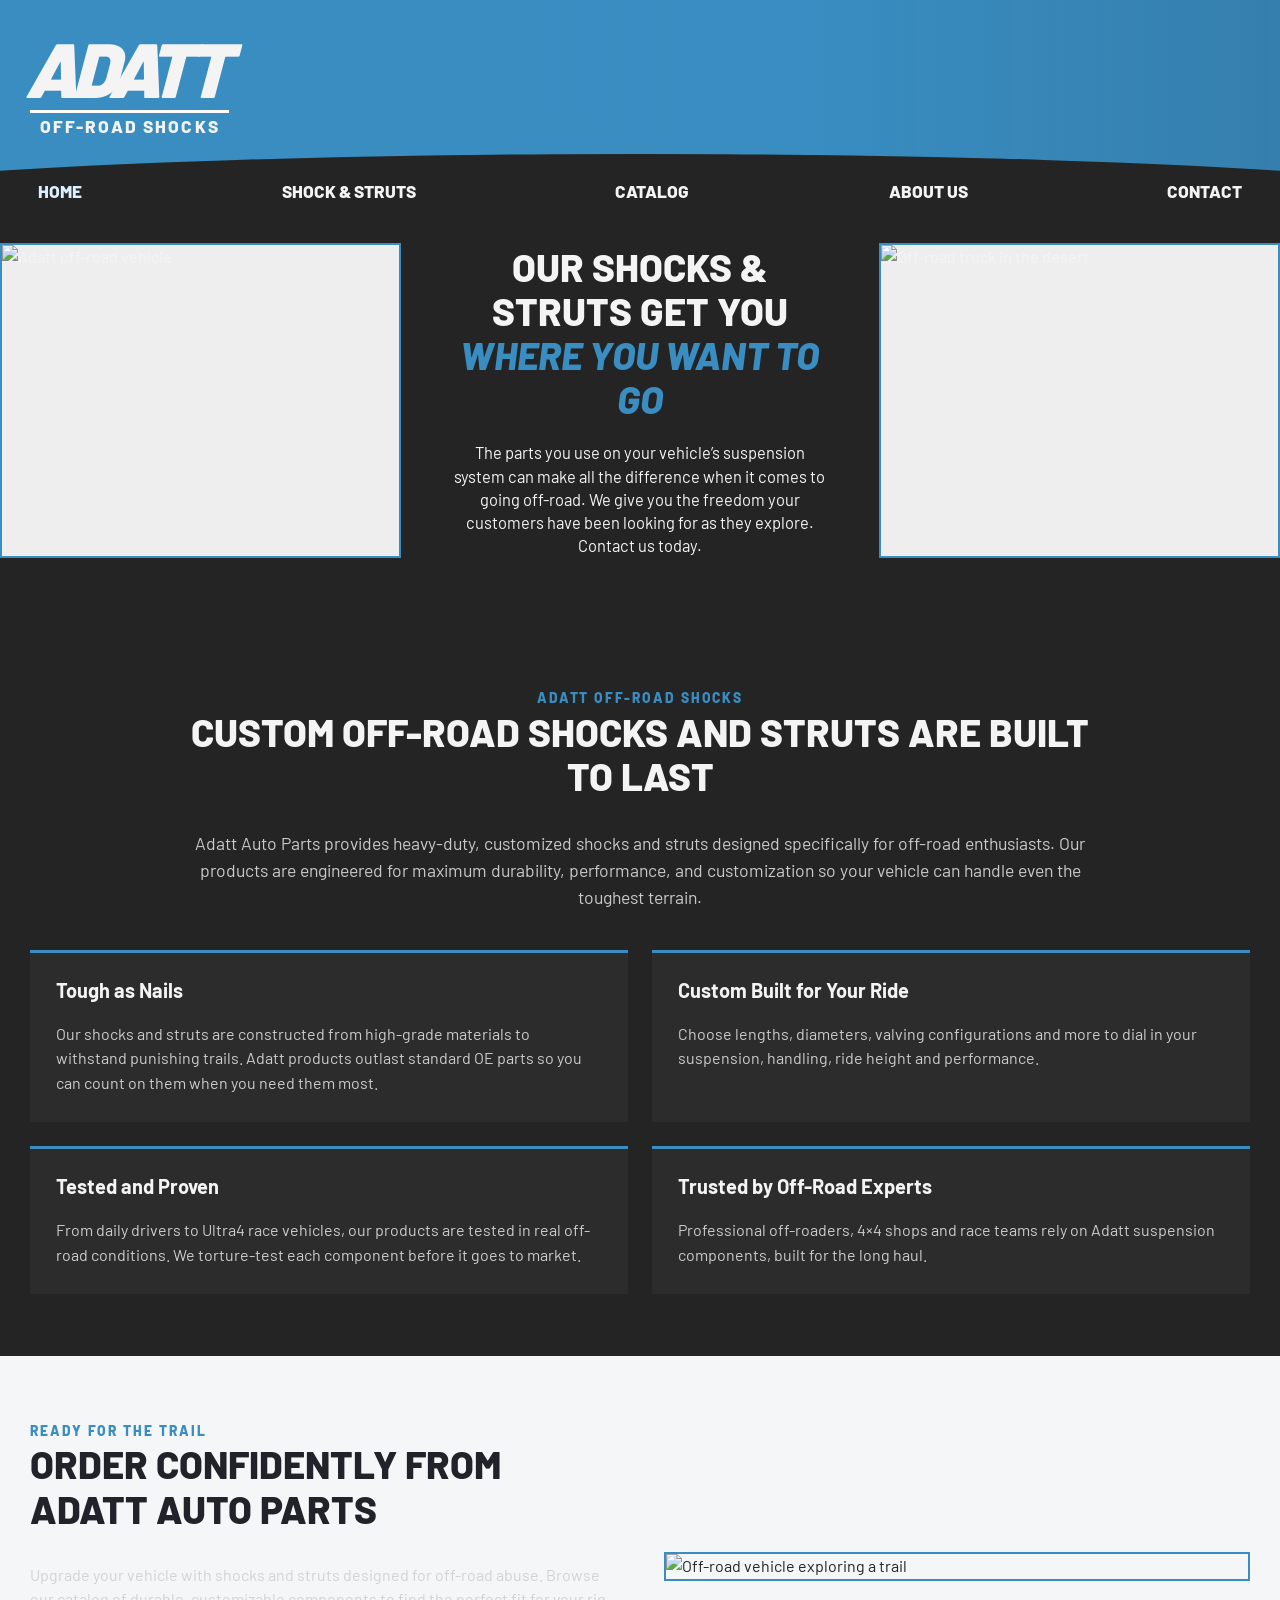
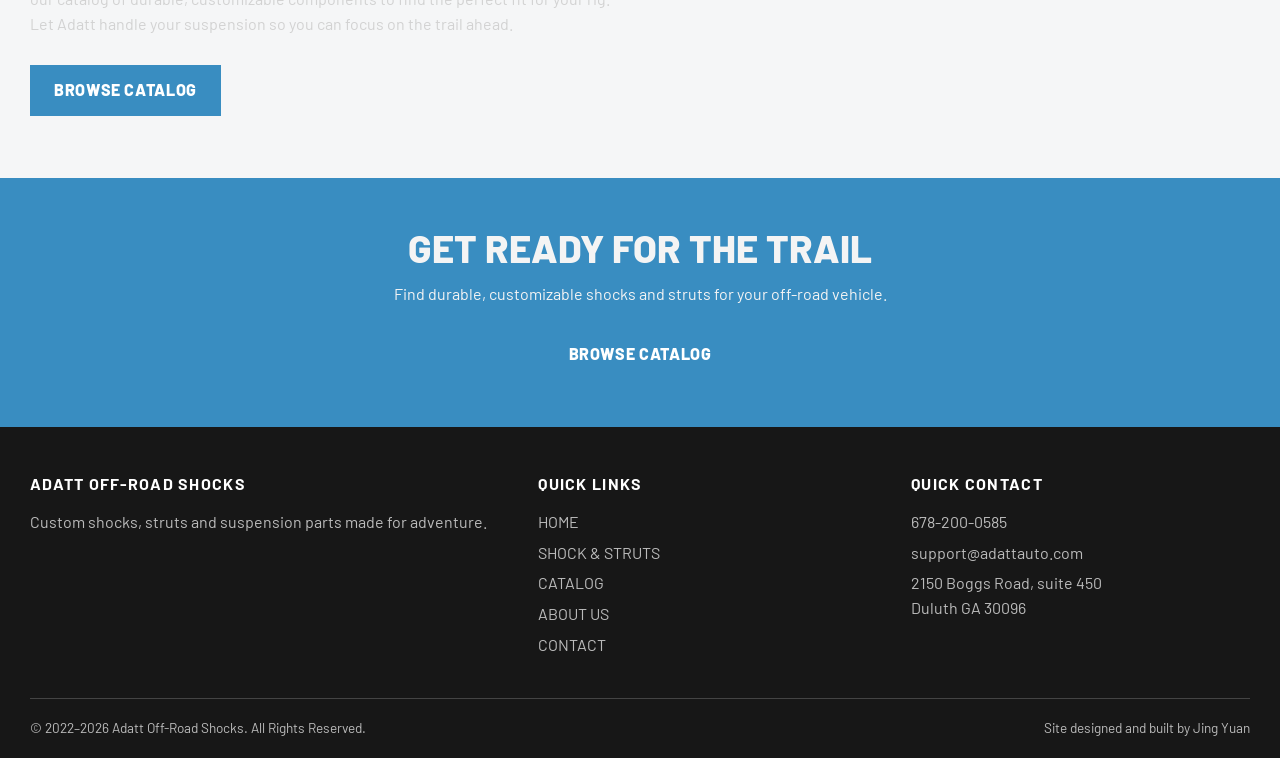
==== index.html @ e91a0cbc "Refresh stylesheet cache for footer update" ====
<!doctype html><html lang="en"><head><meta charset="utf-8"><meta name="viewport" content="width=device-width, initial-scale=1"><meta name="theme-color" content="#398dc1"><title>Adatt | Suspension Parts for Off Roading</title><meta name="description" content="Adatt off-road shocks, struts and suspension parts built for rugged performance."><link rel="preconnect" href="https://fonts.googleapis.com"><link rel="preconnect" href="https://fonts.gstatic.com" crossorigin><link href="https://fonts.googleapis.com/css2?family=Barlow:wght@400;600;700;800;900&display=swap" rel="stylesheet"><link rel="stylesheet" href="assets/styles.css?v=d2a3ace"></head><body><header class="site-header"><div class="header-art"></div><div class="wrap header-main"><a class="brand" href="index.html" aria-label="Adatt Off-Road Shocks home"><span class="brand-name">ADATT</span><span class="brand-rule"></span><span class="brand-sub">OFF-ROAD SHOCKS</span></a></div><button class="nav-toggle" type="button" aria-label="Open navigation menu" aria-expanded="false" aria-controls="primary-nav">☰</button><nav class="nav" id="primary-nav" aria-label="Primary navigation"><div class="wrap"><ul><li><a href="index.html" aria-current="page">HOME</a></li><li><a href="shock-and-struts">SHOCK & STRUTS</a></li><li><a href="catalog">CATALOG</a></li><li><a href="about">ABOUT US</a></li><li><a href="contact">CONTACT</a></li></ul></div></nav></header><main><section class="hero"><div class="hero-grid"><img class="hero-photo" src="https://i0.wp.com/adattauto.com/wp-content/uploads/2024/03/home-vehicle1b.jpg?resize=1000%2C750&ssl=1" alt="Adatt off-road vehicle"><div class="hero-copy"><h1>Our Shocks & Struts Get You <em>Where You Want To Go</em></h1><p>The parts you use on your vehicle’s suspension system can make all the difference when it comes to going off-road. We give you the freedom your customers have been looking for as they explore. Contact us today.</p></div><img class="hero-photo" src="https://i0.wp.com/adattauto.com/wp-content/uploads/2024/03/TOP-RIGHT-Truck.jpg?resize=1000%2C750&ssl=1" alt="Off-road truck in the desert"></div></section><section class="section"><div class="wrap"><div class="section-title"><span class="eyebrow">ADATT OFF-ROAD SHOCKS</span><h2>Custom Off-Road Shocks and Struts Are Built to Last</h2><p>Adatt Auto Parts provides heavy-duty, customized shocks and struts designed specifically for off-road enthusiasts. Our products are engineered for maximum durability, performance, and customization so your vehicle can handle even the toughest terrain.</p></div><div class="feature-grid"><article class="feature"><h3>Tough as Nails</h3><p>Our shocks and struts are constructed from high-grade materials to withstand punishing trails. Adatt products outlast standard OE parts so you can count on them when you need them most.</p></article><article class="feature"><h3>Custom Built for Your Ride</h3><p>Choose lengths, diameters, valving configurations and more to dial in your suspension, handling, ride height and performance.</p></article><article class="feature"><h3>Tested and Proven</h3><p>From daily drivers to Ultra4 race vehicles, our products are tested in real off-road conditions. We torture-test each component before it goes to market.</p></article><article class="feature"><h3>Trusted by Off-Road Experts</h3><p>Professional off-roaders, 4×4 shops and race teams rely on Adatt suspension components, built for the long haul.</p></article></div></div></section><section class="section section-light"><div class="wrap split"><div><span class="eyebrow">Ready for the trail</span><h2>Order Confidently from Adatt Auto Parts</h2><p>Upgrade your vehicle with shocks and struts designed for off-road abuse. Browse our catalog of durable, customizable components to find the perfect fit for your rig. Let Adatt handle your suspension so you can focus on the trail ahead.</p><a class="btn" href="catalog">Browse Catalog</a></div><img src="https://i0.wp.com/adattauto.com/wp-content/uploads/2024/03/home-B1.jpg?ssl=1&w=1080" alt="Off-road vehicle exploring a trail"></div></section><section class="cta"><div class="wrap"><h2>Get ready for the trail</h2><p>Find durable, customizable shocks and struts for your off-road vehicle.</p><a class="btn" href="catalog">Browse Catalog</a></div></section></main><footer class="footer"><div class="wrap"><div class="footer-grid"><div><h3>ADATT OFF-ROAD SHOCKS</h3><p>Custom shocks, struts and suspension parts made for adventure.</p></div><div><h3>Quick Links</h3><ul><li><a href="index.html">HOME</a></li><li><a href="shock-and-struts">SHOCK & STRUTS</a></li><li><a href="catalog">CATALOG</a></li><li><a href="about">ABOUT US</a></li><li><a href="contact">CONTACT</a></li></ul></div><div><h3>Quick Contact</h3><ul><li><a href="tel:+16782000585">678-200-0585</a></li><li><a href="mailto:support@adattauto.com">support@adattauto.com</a></li><li>2150 Boggs Road, suite 450<br>Duluth GA 30096</li></ul></div></div><div class="copyright"><span>© 2022–2026 Adatt Off-Road Shocks. All Rights Reserved.</span><span>Site designed and built by <a href="https://jingyuan-dev.vercel.app/" target="_blank" rel="noopener">Jing Yuan</a></span></div></div></footer><script src="assets/nav.js"></script></body></html>
---- assets/styles.css ----
:root{--blue:#398dc1;--ink:#242424;--muted:#ccc;--wrap:1220px;font-family:Barlow,Arial,sans-serif}*{box-sizing:border-box}html{scroll-behavior:smooth}body{margin:0;background:var(--ink);color:#f4f4f4;font:16px/1.55 Barlow,Arial,sans-serif;-webkit-font-smoothing:antialiased}img{display:block;max-width:100%}a{color:inherit;text-decoration:none}.wrap{width:min(100% - 48px,var(--wrap));margin:auto}h1,h2,h3,p{margin-top:0}h1,h2,h3{line-height:1.15}h1{font-size:clamp(2rem,3.7vw,3.35rem);font-weight:800}h2{font-size:clamp(1.65rem,3vw,2.45rem);font-weight:800;text-transform:uppercase}h3{font-size:1.25rem}.site-header{position:relative;background:var(--blue);isolation:isolate;overflow:hidden}.header-art{position:absolute;z-index:-1;right:0;top:0;width:59%;height:178px;background:linear-gradient(90deg,var(--blue),#398dc133 38%,#141a1e1f),url("https://i0.wp.com/adattauto.com/wp-content/uploads/2024/03/home-A.jpg?ssl=1&w=1400") center/cover no-repeat;border-bottom-left-radius:55% 65%}.header-main{min-height:164px;display:flex;align-items:center}.brand{display:inline-flex;flex-direction:column;line-height:1}.brand-name{font-size:clamp(3rem,6vw,5.1rem);font-weight:900;font-style:italic;letter-spacing:-.075em;transform:skew(-8deg)}.brand-rule{height:3px;background:#fff;margin:4px 0 5px}.brand-sub{font-size:1.08rem;font-weight:800;letter-spacing:.12em;text-align:center}.nav{position:relative}.nav:after{content:"";position:absolute;z-index:0;left:-18%;right:-18%;top:-10px;height:84px;background:var(--ink);border-radius:50% 50% 0 0/62% 62% 0 0;pointer-events:none}.nav ul{position:relative;z-index:1;display:flex;align-items:center;justify-content:space-between;list-style:none;margin:0;padding:14px 0 22px}.nav a{font-size:1.08rem;font-weight:800;text-transform:uppercase;padding:10px 8px}.nav a:hover,.nav a[aria-current=page]{color:#dbefff}.nav-toggle{display:none}.hero{padding:0 0 48px}.hero-grid{width:100%;max-width:1440px;margin:auto;display:grid;grid-template-columns:minmax(0,1fr) minmax(300px,.94fr) minmax(0,1fr);gap:clamp(24px,4vw,64px);align-items:center}.hero-photo{height:315px;width:100%;object-fit:cover;border:2px solid var(--blue);background:#eee}.hero-copy{text-align:center;padding:18px 0}.hero-copy h1{font-size:clamp(2rem,3vw,3.1rem);text-transform:uppercase;margin:0 auto 20px}.hero-copy h1 em{display:block;color:var(--blue);font-style:italic}.hero-copy p{font-size:1.03rem;line-height:1.4;margin:auto;max-width:46ch}.section{padding:62px 0}.section-light{background:#f5f6f7;color:#242424}.section-light h2,.section-light h3{color:#20242a}.section-title{text-align:center;max-width:900px;margin:0 auto 38px}.section-title p{font-size:1.1rem;color:#c9c9c9}.section-light .section-title p{color:#555}.eyebrow{color:var(--blue);font-size:.86rem;letter-spacing:.14em;font-weight:800;text-transform:uppercase}.feature-grid{display:grid;grid-template-columns:repeat(2,1fr);gap:24px}.feature{padding:26px;border-top:3px solid var(--blue);background:#2c2c2c}.feature p{color:#ccc;margin:0}.section-light .feature{background:#fff;box-shadow:0 5px 22px #0000000d}.section-light .feature p{color:#555}.split{display:grid;grid-template-columns:1fr 1fr;gap:48px;align-items:center}.split img{width:100%;max-height:460px;object-fit:cover;border:2px solid var(--blue)}.split p{color:#d2d2d2}.btn{display:inline-block;padding:13px 24px;background:var(--blue);color:#fff;font-weight:800;text-transform:uppercase;letter-spacing:.04em;margin-top:12px;border:0;font:inherit;font-weight:800;cursor:pointer}.btn:hover{background:#2675aa}.catalog-download{text-align:center;padding:36px 20px}.product-grid{display:grid;grid-template-columns:repeat(3,1fr);gap:24px}.product-card{background:#fff;color:#222;overflow:hidden;border:1px solid #d7dce1}.product-card img{width:100%;aspect-ratio:4/3;object-fit:contain;background:#eef0f4;padding:12px}.product-card div{padding:20px}.product-card p{color:#606772;margin:0}.contact-layout{display:grid;grid-template-columns:1fr 1fr;gap:40px}.contact-form{display:grid;gap:14px}.contact-form input,.contact-form textarea{width:100%;padding:13px;border:1px solid #aaa;font:inherit}.contact-form textarea{min-height:140px}.location{color:#d2d2d2}.cta{background:var(--blue);text-align:center;padding:48px 24px}.cta h2{margin-bottom:12px}.cta p{max-width:66ch;margin:0 auto 10px}.footer{background:#171717;padding:48px 0 20px;color:#bbb}.footer-grid{display:grid;grid-template-columns:1.4fr 1fr 1fr;gap:34px}.footer h3{color:#fff;text-transform:uppercase;font-size:1rem;letter-spacing:.08em}.footer ul{list-style:none;padding:0;margin:0}.footer li{margin:6px 0}.footer a:hover{color:#fff}.copyright{border-top:1px solid #444;margin-top:34px;padding-top:18px;font-size:.85rem;display:flex;justify-content:space-between;gap:12px;flex-wrap:wrap}@media(max-width:760px){.wrap{width:min(100% - 36px,var(--wrap))}.header-art{width:54%;height:110px;opacity:.65}.header-main{min-height:112px}.brand-name{font-size:3.15rem}.brand-sub{font-size:.78rem}.brand-rule{height:2px}.nav-toggle{display:grid;place-items:center;position:absolute;z-index:4;right:18px;top:28px;width:48px;height:48px;background:transparent;border:1px solid #ffffff99;color:#fff;font-size:1.45rem}.nav{position:absolute;z-index:5;top:100%;left:0;right:0;background:var(--blue);display:none;box-shadow:0 14px 22px #0004}.nav.open{display:block}.nav:after{display:none}.nav ul{flex-direction:column;align-items:stretch;padding:8px 20px 18px}.nav li{border-top:1px solid #ffffff45}.nav a{display:block;padding:13px 4px;font-size:.95rem}.hero{padding-bottom:30px}.hero-grid{display:flex;flex-direction:column;gap:0}.hero-photo{height:auto;aspect-ratio:1.32;object-fit:cover;border-left:0;border-right:0}.hero-photo:first-child{display:none}.hero-photo:last-child{order:2}.hero-copy{order:1;padding:30px 22px 28px}.hero-copy h1{font-size:clamp(1.8rem,8vw,2.5rem);margin-bottom:14px}.hero-copy p{font-size:.98rem}.section{padding:44px 0}.section-title{margin-bottom:26px}.feature-grid,.split,.contact-layout{grid-template-columns:1fr;gap:22px}.feature{padding:20px}.split img{max-height:320px}.product-grid{grid-template-columns:1fr;gap:18px}.product-card img{aspect-ratio:1.4}.footer-grid{grid-template-columns:1fr;gap:24px}.footer{padding-top:38px}.cta{padding:38px 18px}}@media(min-width:761px) and (max-width:1000px){.hero-grid{gap:20px}.hero-photo{height:260px}.hero-copy h1{font-size:2rem}.product-grid{grid-template-columns:repeat(2,1fr)}}:focus-visible{outline:3px solid #ffd35a;outline-offset:3px}
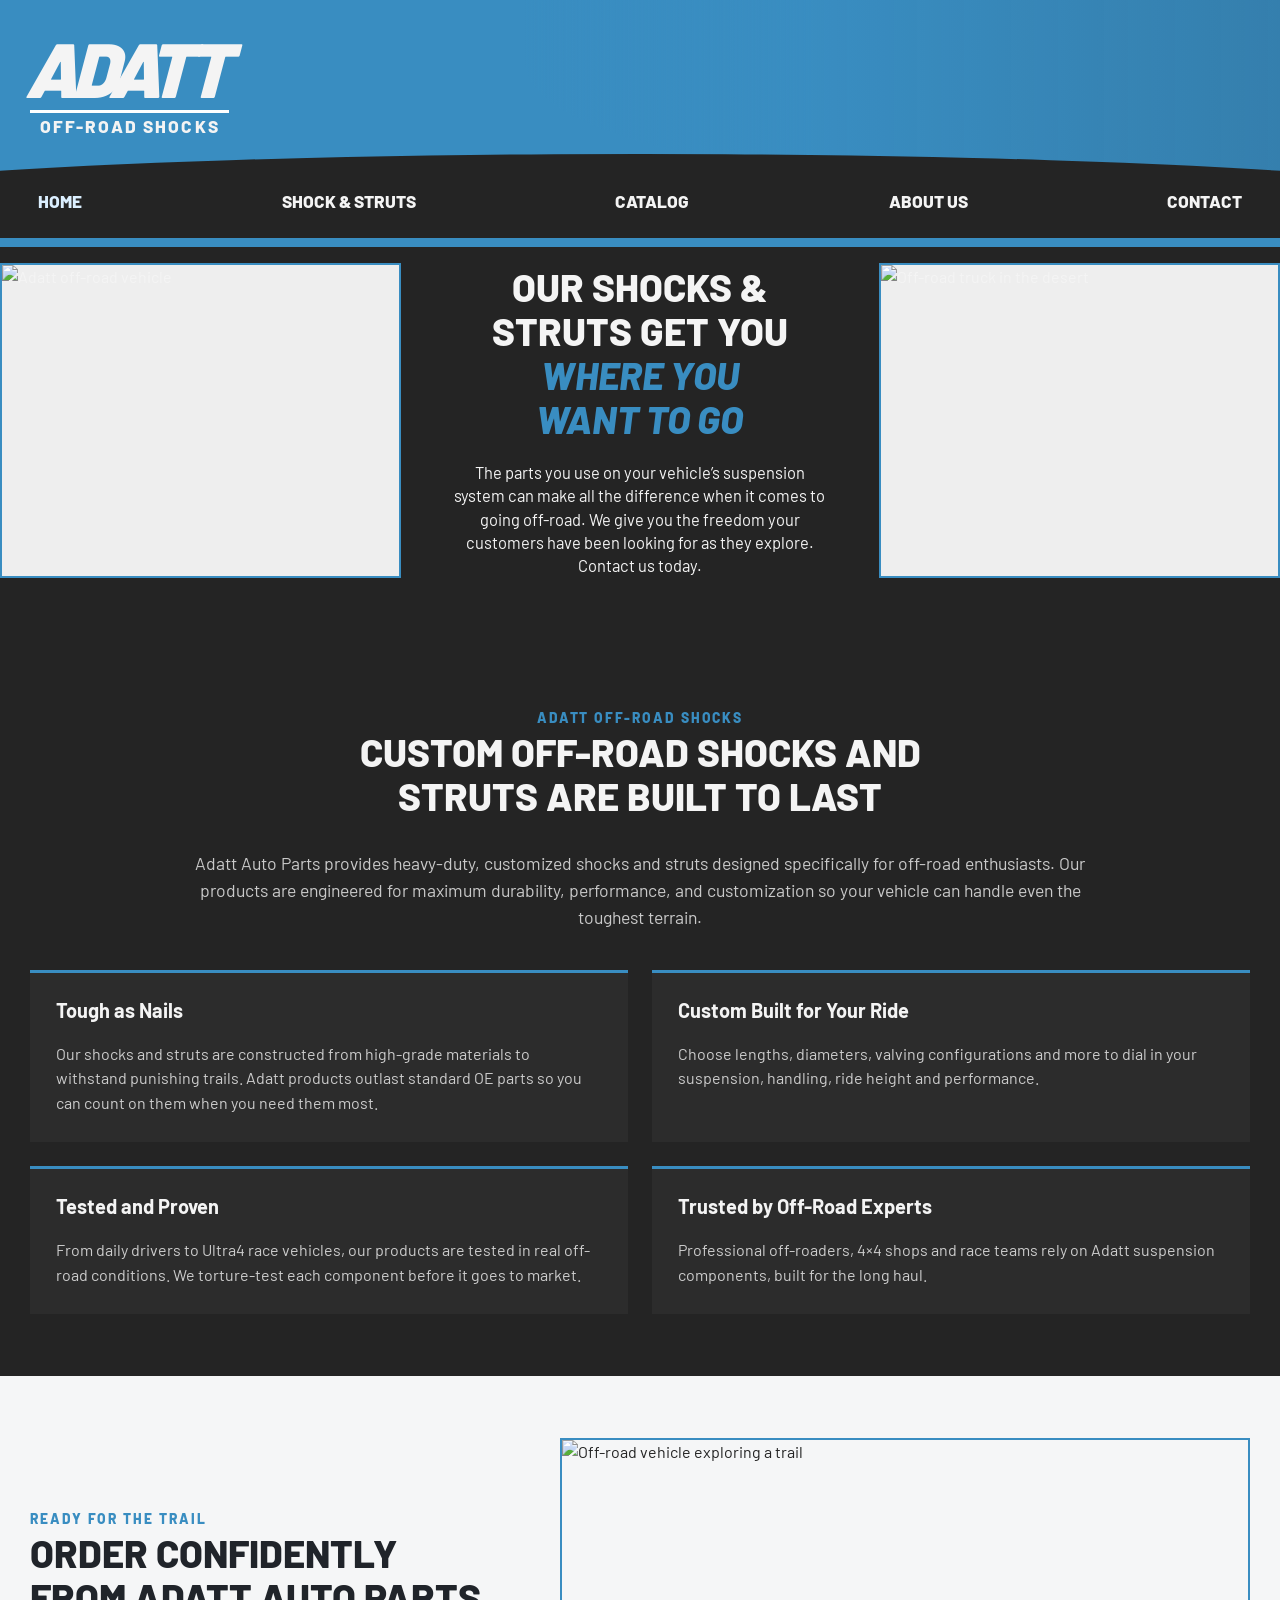
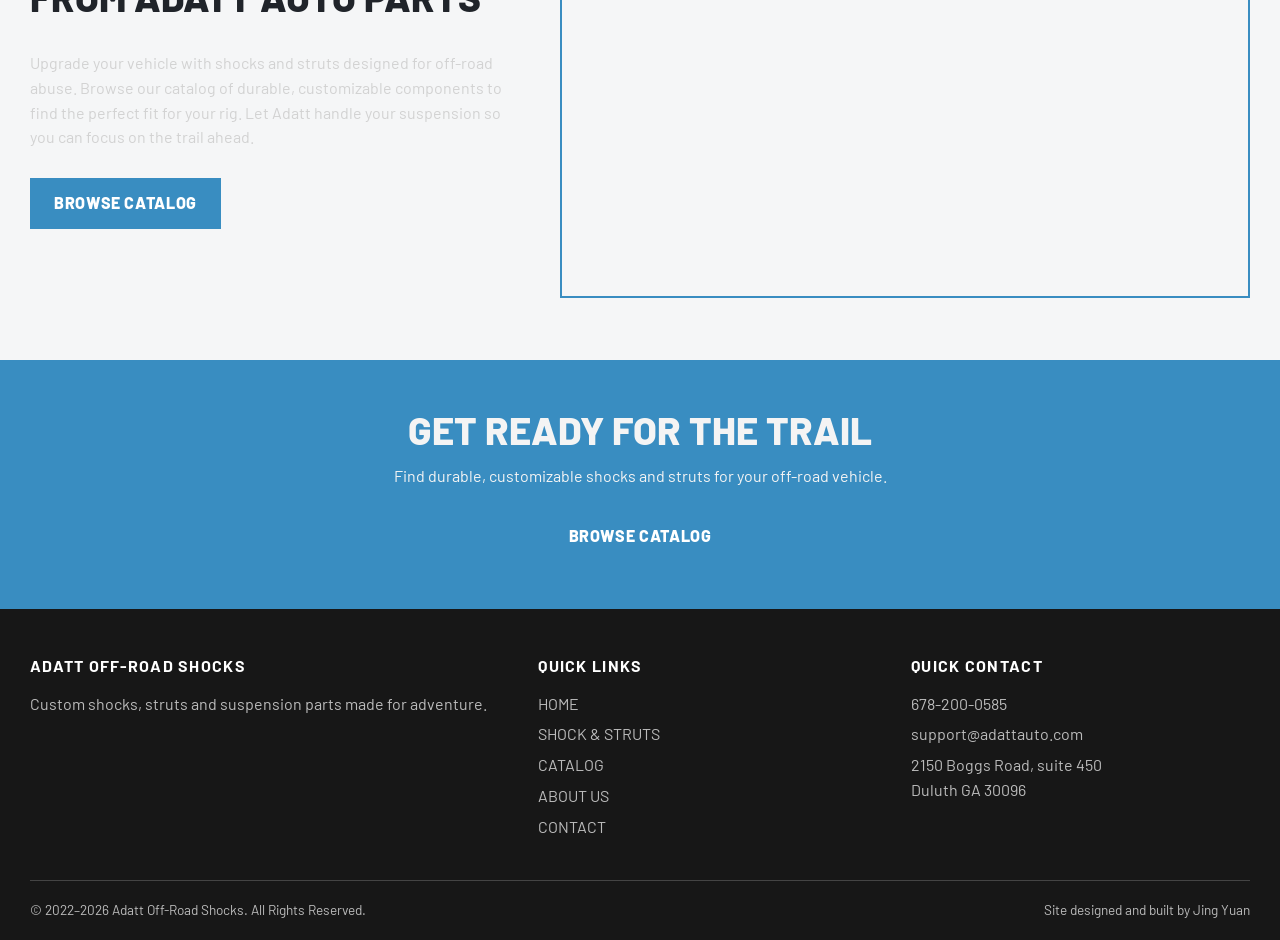
==== commit 60c1f59b: "Polish accessibility and responsive UX" ====
--- a/index.html
+++ b/index.html
@@ -1 +1 @@
-<!doctype html><html lang="en"><head><meta charset="utf-8"><meta name="viewport" content="width=device-width, initial-scale=1"><meta name="theme-color" content="#398dc1"><title>Adatt | Suspension Parts for Off Roading</title><meta name="description" content="Adatt off-road shocks, struts and suspension parts built for rugged performance."><link rel="preconnect" href="https://fonts.googleapis.com"><link rel="preconnect" href="https://fonts.gstatic.com" crossorigin><link href="https://fonts.googleapis.com/css2?family=Barlow:wght@400;600;700;800;900&display=swap" rel="stylesheet"><link rel="stylesheet" href="assets/styles.css?v=d2a3ace"></head><body><header class="site-header"><div class="header-art"></div><div class="wrap header-main"><a class="brand" href="index.html" aria-label="Adatt Off-Road Shocks home"><span class="brand-name">ADATT</span><span class="brand-rule"></span><span class="brand-sub">OFF-ROAD SHOCKS</span></a></div><button class="nav-toggle" type="button" aria-label="Open navigation menu" aria-expanded="false" aria-controls="primary-nav">☰</button><nav class="nav" id="primary-nav" aria-label="Primary navigation"><div class="wrap"><ul><li><a href="index.html" aria-current="page">HOME</a></li><li><a href="shock-and-struts">SHOCK & STRUTS</a></li><li><a href="catalog">CATALOG</a></li><li><a href="about">ABOUT US</a></li><li><a href="contact">CONTACT</a></li></ul></div></nav></header><main><section class="hero"><div class="hero-grid"><img class="hero-photo" src="https://i0.wp.com/adattauto.com/wp-content/uploads/2024/03/home-vehicle1b.jpg?resize=1000%2C750&ssl=1" alt="Adatt off-road vehicle"><div class="hero-copy"><h1>Our Shocks & Struts Get You <em>Where You Want To Go</em></h1><p>The parts you use on your vehicle’s suspension system can make all the difference when it comes to going off-road. We give you the freedom your customers have been looking for as they explore. Contact us today.</p></div><img class="hero-photo" src="https://i0.wp.com/adattauto.com/wp-content/uploads/2024/03/TOP-RIGHT-Truck.jpg?resize=1000%2C750&ssl=1" alt="Off-road truck in the desert"></div></section><section class="section"><div class="wrap"><div class="section-title"><span class="eyebrow">ADATT OFF-ROAD SHOCKS</span><h2>Custom Off-Road Shocks and Struts Are Built to Last</h2><p>Adatt Auto Parts provides heavy-duty, customized shocks and struts designed specifically for off-road enthusiasts. Our products are engineered for maximum durability, performance, and customization so your vehicle can handle even the toughest terrain.</p></div><div class="feature-grid"><article class="feature"><h3>Tough as Nails</h3><p>Our shocks and struts are constructed from high-grade materials to withstand punishing trails. Adatt products outlast standard OE parts so you can count on them when you need them most.</p></article><article class="feature"><h3>Custom Built for Your Ride</h3><p>Choose lengths, diameters, valving configurations and more to dial in your suspension, handling, ride height and performance.</p></article><article class="feature"><h3>Tested and Proven</h3><p>From daily drivers to Ultra4 race vehicles, our products are tested in real off-road conditions. We torture-test each component before it goes to market.</p></article><article class="feature"><h3>Trusted by Off-Road Experts</h3><p>Professional off-roaders, 4×4 shops and race teams rely on Adatt suspension components, built for the long haul.</p></article></div></div></section><section class="section section-light"><div class="wrap split"><div><span class="eyebrow">Ready for the trail</span><h2>Order Confidently from Adatt Auto Parts</h2><p>Upgrade your vehicle with shocks and struts designed for off-road abuse. Browse our catalog of durable, customizable components to find the perfect fit for your rig. Let Adatt handle your suspension so you can focus on the trail ahead.</p><a class="btn" href="catalog">Browse Catalog</a></div><img src="https://i0.wp.com/adattauto.com/wp-content/uploads/2024/03/home-B1.jpg?ssl=1&w=1080" alt="Off-road vehicle exploring a trail"></div></section><section class="cta"><div class="wrap"><h2>Get ready for the trail</h2><p>Find durable, customizable shocks and struts for your off-road vehicle.</p><a class="btn" href="catalog">Browse Catalog</a></div></section></main><footer class="footer"><div class="wrap"><div class="footer-grid"><div><h3>ADATT OFF-ROAD SHOCKS</h3><p>Custom shocks, struts and suspension parts made for adventure.</p></div><div><h3>Quick Links</h3><ul><li><a href="index.html">HOME</a></li><li><a href="shock-and-struts">SHOCK & STRUTS</a></li><li><a href="catalog">CATALOG</a></li><li><a href="about">ABOUT US</a></li><li><a href="contact">CONTACT</a></li></ul></div><div><h3>Quick Contact</h3><ul><li><a href="tel:+16782000585">678-200-0585</a></li><li><a href="mailto:support@adattauto.com">support@adattauto.com</a></li><li>2150 Boggs Road, suite 450<br>Duluth GA 30096</li></ul></div></div><div class="copyright"><span>© 2022–2026 Adatt Off-Road Shocks. All Rights Reserved.</span><span>Site designed and built by <a href="https://jingyuan-dev.vercel.app/" target="_blank" rel="noopener">Jing Yuan</a></span></div></div></footer><script src="assets/nav.js"></script></body></html>+<!doctype html><html lang="en"><head><meta charset="utf-8"><meta name="viewport" content="width=device-width, initial-scale=1"><meta name="theme-color" content="#398dc1"><title>Adatt | Suspension Parts for Off Roading</title><meta name="description" content="Adatt off-road shocks, struts and suspension parts built for rugged performance."><link rel="preconnect" href="https://i0.wp.com"><link rel="preconnect" href="https://fonts.googleapis.com"><link rel="preconnect" href="https://fonts.gstatic.com" crossorigin><link href="https://fonts.googleapis.com/css2?family=Barlow:wght@400;600;700;800;900&display=swap" rel="stylesheet"><link rel="stylesheet" href="assets/styles.css?v=guidelines-20260928"></head><body><a class="skip-link" href="#main-content">Skip to content</a><header class="site-header"><div class="header-art"></div><div class="wrap header-main"><a class="brand" href="index.html" aria-label="Adatt Off-Road Shocks home"><span class="brand-name">ADATT</span><span class="brand-rule"></span><span class="brand-sub">OFF-ROAD SHOCKS</span></a></div><button class="nav-toggle" type="button" aria-label="Open navigation menu" aria-expanded="false" aria-controls="primary-nav">☰</button><nav class="nav" id="primary-nav" aria-label="Primary navigation"><div class="wrap"><ul><li><a href="index.html" aria-current="page">HOME</a></li><li><a href="shock-and-struts">SHOCK & STRUTS</a></li><li><a href="catalog">CATALOG</a></li><li><a href="about">ABOUT US</a></li><li><a href="contact">CONTACT</a></li></ul></div></nav></header><main id="main-content"><section class="hero"><div class="hero-grid"><img class="hero-photo" width="1000" height="750" fetchpriority="high" src="https://i0.wp.com/adattauto.com/wp-content/uploads/2024/03/home-vehicle1b.jpg?resize=1000%2C750&ssl=1" alt="Adatt off-road vehicle"><div class="hero-copy"><h1>Our Shocks & Struts Get You <em>Where You Want To Go</em></h1><p>The parts you use on your vehicle’s suspension system can make all the difference when it comes to going off-road. We give you the freedom your customers have been looking for as they explore. Contact us today.</p></div><img class="hero-photo" width="1000" height="750" fetchpriority="high" src="https://i0.wp.com/adattauto.com/wp-content/uploads/2024/03/TOP-RIGHT-Truck.jpg?resize=1000%2C750&ssl=1" alt="Off-road truck in the desert"></div></section><section class="section"><div class="wrap"><div class="section-title"><span class="eyebrow">ADATT OFF-ROAD SHOCKS</span><h2>Custom Off-Road Shocks and Struts Are Built to Last</h2><p>Adatt Auto Parts provides heavy-duty, customized shocks and struts designed specifically for off-road enthusiasts. Our products are engineered for maximum durability, performance, and customization so your vehicle can handle even the toughest terrain.</p></div><div class="feature-grid"><article class="feature"><h3>Tough as Nails</h3><p>Our shocks and struts are constructed from high-grade materials to withstand punishing trails. Adatt products outlast standard OE parts so you can count on them when you need them most.</p></article><article class="feature"><h3>Custom Built for Your Ride</h3><p>Choose lengths, diameters, valving configurations and more to dial in your suspension, handling, ride height and performance.</p></article><article class="feature"><h3>Tested and Proven</h3><p>From daily drivers to Ultra4 race vehicles, our products are tested in real off-road conditions. We torture-test each component before it goes to market.</p></article><article class="feature"><h3>Trusted by Off-Road Experts</h3><p>Professional off-roaders, 4×4 shops and race teams rely on Adatt suspension components, built for the long haul.</p></article></div></div></section><section class="section section-light"><div class="wrap split"><div><span class="eyebrow">Ready for the trail</span><h2>Order Confidently from Adatt Auto Parts</h2><p>Upgrade your vehicle with shocks and struts designed for off-road abuse. Browse our catalog of durable, customizable components to find the perfect fit for your rig. Let Adatt handle your suspension so you can focus on the trail ahead.</p><a class="btn" href="catalog">Browse Catalog</a></div><img width="1080" height="720" loading="lazy" decoding="async" src="https://i0.wp.com/adattauto.com/wp-content/uploads/2024/03/home-B1.jpg?ssl=1&w=1080" alt="Off-road vehicle exploring a trail"></div></section><section class="cta"><div class="wrap"><h2>Get ready for the trail</h2><p>Find durable, customizable shocks and struts for your off-road vehicle.</p><a class="btn" href="catalog">Browse Catalog</a></div></section></main><footer class="footer"><div class="wrap"><div class="footer-grid"><div><h3>ADATT OFF-ROAD SHOCKS</h3><p>Custom shocks, struts and suspension parts made for adventure.</p></div><div><h3>Quick Links</h3><ul><li><a href="index.html">HOME</a></li><li><a href="shock-and-struts">SHOCK & STRUTS</a></li><li><a href="catalog">CATALOG</a></li><li><a href="about">ABOUT US</a></li><li><a href="contact">CONTACT</a></li></ul></div><div><h3>Quick Contact</h3><ul><li><a href="tel:+16782000585">678-200-0585</a></li><li><a href="mailto:support@adattauto.com">support@adattauto.com</a></li><li>2150 Boggs Road, suite 450<br>Duluth GA 30096</li></ul></div></div><div class="copyright"><span>© 2022–2026 Adatt Off-Road Shocks. All Rights Reserved.</span><span>Site designed and built by <a href="https://jingyuan-dev.vercel.app/" target="_blank" rel="noopener">Jing Yuan</a></span></div></div></footer><script src="assets/nav.js?v=guidelines-20260928"></script></body></html>
--- a/assets/styles.css
+++ b/assets/styles.css
@@ -1 +1,15 @@
- :root{--blue:#398dc1;--ink:#242424;--muted:#ccc;--wrap:1220px;font-family:Barlow,Arial,sans-serif}*{box-sizing:border-box}html{scroll-behavior:smooth}body{margin:0;background:var(--ink);color:#f4f4f4;font:16px/1.55 Barlow,Arial,sans-serif;-webkit-font-smoothing:antialiased}img{display:block;max-width:100%}a{color:inherit;text-decoration:none}.wrap{width:min(100% - 48px,var(--wrap));margin:auto}h1,h2,h3,p{margin-top:0}h1,h2,h3{line-height:1.15}h1{font-size:clamp(2rem,3.7vw,3.35rem);font-weight:800}h2{font-size:clamp(1.65rem,3vw,2.45rem);font-weight:800;text-transform:uppercase}h3{font-size:1.25rem}.site-header{position:relative;background:var(--blue);isolation:isolate;overflow:hidden}.header-art{position:absolute;z-index:-1;right:0;top:0;width:59%;height:178px;background:linear-gradient(90deg,var(--blue),#398dc133 38%,#141a1e1f),url("https://i0.wp.com/adattauto.com/wp-content/uploads/2024/03/home-A.jpg?ssl=1&w=1400") center/cover no-repeat;border-bottom-left-radius:55% 65%}.header-main{min-height:164px;display:flex;align-items:center}.brand{display:inline-flex;flex-direction:column;line-height:1}.brand-name{font-size:clamp(3rem,6vw,5.1rem);font-weight:900;font-style:italic;letter-spacing:-.075em;transform:skew(-8deg)}.brand-rule{height:3px;background:#fff;margin:4px 0 5px}.brand-sub{font-size:1.08rem;font-weight:800;letter-spacing:.12em;text-align:center}.nav{position:relative}.nav:after{content:"";position:absolute;z-index:0;left:-18%;right:-18%;top:-10px;height:84px;background:var(--ink);border-radius:50% 50% 0 0/62% 62% 0 0;pointer-events:none}.nav ul{position:relative;z-index:1;display:flex;align-items:center;justify-content:space-between;list-style:none;margin:0;padding:14px 0 22px}.nav a{font-size:1.08rem;font-weight:800;text-transform:uppercase;padding:10px 8px}.nav a:hover,.nav a[aria-current=page]{color:#dbefff}.nav-toggle{display:none}.hero{padding:0 0 48px}.hero-grid{width:100%;max-width:1440px;margin:auto;display:grid;grid-template-columns:minmax(0,1fr) minmax(300px,.94fr) minmax(0,1fr);gap:clamp(24px,4vw,64px);align-items:center}.hero-photo{height:315px;width:100%;object-fit:cover;border:2px solid var(--blue);background:#eee}.hero-copy{text-align:center;padding:18px 0}.hero-copy h1{font-size:clamp(2rem,3vw,3.1rem);text-transform:uppercase;margin:0 auto 20px}.hero-copy h1 em{display:block;color:var(--blue);font-style:italic}.hero-copy p{font-size:1.03rem;line-height:1.4;margin:auto;max-width:46ch}.section{padding:62px 0}.section-light{background:#f5f6f7;color:#242424}.section-light h2,.section-light h3{color:#20242a}.section-title{text-align:center;max-width:900px;margin:0 auto 38px}.section-title p{font-size:1.1rem;color:#c9c9c9}.section-light .section-title p{color:#555}.eyebrow{color:var(--blue);font-size:.86rem;letter-spacing:.14em;font-weight:800;text-transform:uppercase}.feature-grid{display:grid;grid-template-columns:repeat(2,1fr);gap:24px}.feature{padding:26px;border-top:3px solid var(--blue);background:#2c2c2c}.feature p{color:#ccc;margin:0}.section-light .feature{background:#fff;box-shadow:0 5px 22px #0000000d}.section-light .feature p{color:#555}.split{display:grid;grid-template-columns:1fr 1fr;gap:48px;align-items:center}.split img{width:100%;max-height:460px;object-fit:cover;border:2px solid var(--blue)}.split p{color:#d2d2d2}.btn{display:inline-block;padding:13px 24px;background:var(--blue);color:#fff;font-weight:800;text-transform:uppercase;letter-spacing:.04em;margin-top:12px;border:0;font:inherit;font-weight:800;cursor:pointer}.btn:hover{background:#2675aa}.catalog-download{text-align:center;padding:36px 20px}.product-grid{display:grid;grid-template-columns:repeat(3,1fr);gap:24px}.product-card{background:#fff;color:#222;overflow:hidden;border:1px solid #d7dce1}.product-card img{width:100%;aspect-ratio:4/3;object-fit:contain;background:#eef0f4;padding:12px}.product-card div{padding:20px}.product-card p{color:#606772;margin:0}.contact-layout{display:grid;grid-template-columns:1fr 1fr;gap:40px}.contact-form{display:grid;gap:14px}.contact-form input,.contact-form textarea{width:100%;padding:13px;border:1px solid #aaa;font:inherit}.contact-form textarea{min-height:140px}.location{color:#d2d2d2}.cta{background:var(--blue);text-align:center;padding:48px 24px}.cta h2{margin-bottom:12px}.cta p{max-width:66ch;margin:0 auto 10px}.footer{background:#171717;padding:48px 0 20px;color:#bbb}.footer-grid{display:grid;grid-template-columns:1.4fr 1fr 1fr;gap:34px}.footer h3{color:#fff;text-transform:uppercase;font-size:1rem;letter-spacing:.08em}.footer ul{list-style:none;padding:0;margin:0}.footer li{margin:6px 0}.footer a:hover{color:#fff}.copyright{border-top:1px solid #444;margin-top:34px;padding-top:18px;font-size:.85rem;display:flex;justify-content:space-between;gap:12px;flex-wrap:wrap}@media(max-width:760px){.wrap{width:min(100% - 36px,var(--wrap))}.header-art{width:54%;height:110px;opacity:.65}.header-main{min-height:112px}.brand-name{font-size:3.15rem}.brand-sub{font-size:.78rem}.brand-rule{height:2px}.nav-toggle{display:grid;place-items:center;position:absolute;z-index:4;right:18px;top:28px;width:48px;height:48px;background:transparent;border:1px solid #ffffff99;color:#fff;font-size:1.45rem}.nav{position:absolute;z-index:5;top:100%;left:0;right:0;background:var(--blue);display:none;box-shadow:0 14px 22px #0004}.nav.open{display:block}.nav:after{display:none}.nav ul{flex-direction:column;align-items:stretch;padding:8px 20px 18px}.nav li{border-top:1px solid #ffffff45}.nav a{display:block;padding:13px 4px;font-size:.95rem}.hero{padding-bottom:30px}.hero-grid{display:flex;flex-direction:column;gap:0}.hero-photo{height:auto;aspect-ratio:1.32;object-fit:cover;border-left:0;border-right:0}.hero-photo:first-child{display:none}.hero-photo:last-child{order:2}.hero-copy{order:1;padding:30px 22px 28px}.hero-copy h1{font-size:clamp(1.8rem,8vw,2.5rem);margin-bottom:14px}.hero-copy p{font-size:.98rem}.section{padding:44px 0}.section-title{margin-bottom:26px}.feature-grid,.split,.contact-layout{grid-template-columns:1fr;gap:22px}.feature{padding:20px}.split img{max-height:320px}.product-grid{grid-template-columns:1fr;gap:18px}.product-card img{aspect-ratio:1.4}.footer-grid{grid-template-columns:1fr;gap:24px}.footer{padding-top:38px}.cta{padding:38px 18px}}@media(min-width:761px) and (max-width:1000px){.hero-grid{gap:20px}.hero-photo{height:260px}.hero-copy h1{font-size:2rem}.product-grid{grid-template-columns:repeat(2,1fr)}}:focus-visible{outline:3px solid #ffd35a;outline-offset:3px}+ :root{--blue:#398dc1;--ink:#242424;--muted:#ccc;--wrap:1220px;font-family:Barlow,Arial,sans-serif}*{box-sizing:border-box}html{scroll-behavior:smooth}body{margin:0;background:var(--ink);color:#f4f4f4;font:16px/1.55 Barlow,Arial,sans-serif;-webkit-font-smoothing:antialiased}img{display:block;max-width:100%}a{color:inherit;text-decoration:none}.wrap{width:min(100% - 48px,var(--wrap));margin:auto}h1,h2,h3,p{margin-top:0}h1,h2,h3{line-height:1.15}h1{font-size:clamp(2rem,3.7vw,3.35rem);font-weight:800}h2{font-size:clamp(1.65rem,3vw,2.45rem);font-weight:800;text-transform:uppercase}h3{font-size:1.25rem}.site-header{position:relative;background:var(--blue);isolation:isolate;overflow:hidden}.header-art{position:absolute;z-index:-1;right:0;top:0;width:59%;height:178px;background:linear-gradient(90deg,var(--blue),#398dc133 38%,#141a1e1f),url("https://i0.wp.com/adattauto.com/wp-content/uploads/2024/03/home-A.jpg?ssl=1&w=1400") center/cover no-repeat;border-bottom-left-radius:55% 65%}.header-main{min-height:164px;display:flex;align-items:center}.brand{display:inline-flex;flex-direction:column;line-height:1}.brand-name{font-size:clamp(3rem,6vw,5.1rem);font-weight:900;font-style:italic;letter-spacing:-.075em;transform:skew(-8deg)}.brand-rule{height:3px;background:#fff;margin:4px 0 5px}.brand-sub{font-size:1.08rem;font-weight:800;letter-spacing:.12em;text-align:center}.nav{position:relative}.nav:after{content:"";position:absolute;z-index:0;left:-18%;right:-18%;top:-10px;height:84px;background:var(--ink);border-radius:50% 50% 0 0/62% 62% 0 0;pointer-events:none}.nav ul{position:relative;z-index:1;display:flex;align-items:center;justify-content:space-between;list-style:none;margin:0;padding:14px 0 22px}.nav a{font-size:1.08rem;font-weight:800;text-transform:uppercase;padding:10px 8px}.nav a:hover,.nav a[aria-current=page]{color:#dbefff}.nav-toggle{display:none}.hero{padding:0 0 48px}.hero-grid{width:100%;max-width:1440px;margin:auto;display:grid;grid-template-columns:minmax(0,1fr) minmax(300px,.94fr) minmax(0,1fr);gap:clamp(24px,4vw,64px);align-items:center}.hero-photo{height:315px;width:100%;object-fit:cover;border:2px solid var(--blue);background:#eee}.hero-copy{text-align:center;padding:18px 0}.hero-copy h1{font-size:clamp(2rem,3vw,3.1rem);text-transform:uppercase;margin:0 auto 20px}.hero-copy h1 em{display:block;color:var(--blue);font-style:italic}.hero-copy p{font-size:1.03rem;line-height:1.4;margin:auto;max-width:46ch}.section{padding:62px 0}.section-light{background:#f5f6f7;color:#242424}.section-light h2,.section-light h3{color:#20242a}.section-title{text-align:center;max-width:900px;margin:0 auto 38px}.section-title p{font-size:1.1rem;color:#c9c9c9}.section-light .section-title p{color:#555}.eyebrow{color:var(--blue);font-size:.86rem;letter-spacing:.14em;font-weight:800;text-transform:uppercase}.feature-grid{display:grid;grid-template-columns:repeat(2,1fr);gap:24px}.feature{padding:26px;border-top:3px solid var(--blue);background:#2c2c2c}.feature p{color:#ccc;margin:0}.section-light .feature{background:#fff;box-shadow:0 5px 22px #0000000d}.section-light .feature p{color:#555}.split{display:grid;grid-template-columns:1fr 1fr;gap:48px;align-items:center}.split img{width:100%;max-height:460px;aspect-ratio:3/2;object-fit:cover;border:2px solid var(--blue)}.split p{color:#d2d2d2}.btn{display:inline-block;padding:13px 24px;background:var(--blue);color:#fff;font-weight:800;text-transform:uppercase;letter-spacing:.04em;margin-top:12px;border:0;font:inherit;font-weight:800;cursor:pointer}.btn:hover{background:#2675aa}.catalog-download{text-align:center;padding:36px 20px}.product-grid{display:grid;grid-template-columns:repeat(3,1fr);gap:24px}.product-card{background:#fff;color:#222;overflow:hidden;border:1px solid #d7dce1}.product-card img{width:100%;aspect-ratio:4/3;object-fit:contain;background:#eef0f4;padding:12px}.product-card div{padding:20px}.product-card p{color:#606772;margin:0}.contact-layout{display:grid;grid-template-columns:1fr 1fr;gap:40px}.contact-form{display:grid;gap:14px}.contact-form input,.contact-form textarea{width:100%;padding:13px;border:1px solid #aaa;font:inherit}.contact-form textarea{min-height:140px}.location{color:#d2d2d2}.cta{background:var(--blue);text-align:center;padding:48px 24px}.cta h2{margin-bottom:12px}.cta p{max-width:66ch;margin:0 auto 10px}.footer{background:#171717;padding:48px 0 20px;color:#bbb}.footer-grid{display:grid;grid-template-columns:1.4fr 1fr 1fr;gap:34px}.footer h3{color:#fff;text-transform:uppercase;font-size:1rem;letter-spacing:.08em}.footer ul{list-style:none;padding:0;margin:0}.footer li{margin:6px 0}.footer a:hover{color:#fff}.copyright{border-top:1px solid #444;margin-top:34px;padding-top:18px;font-size:.85rem;display:flex;justify-content:space-between;gap:12px;flex-wrap:wrap}@media(max-width:760px){.wrap{width:min(100% - 36px,var(--wrap))}.header-art{width:54%;height:110px;opacity:.65}.header-main{min-height:112px}.brand-name{font-size:3.15rem}.brand-sub{font-size:.78rem}.brand-rule{height:2px}.nav-toggle{display:grid;place-items:center;position:absolute;z-index:4;right:18px;top:28px;width:48px;height:48px;background:transparent;border:1px solid #ffffff99;color:#fff;font-size:1.45rem}.nav{position:absolute;z-index:5;top:100%;left:0;right:0;background:var(--blue);display:none;box-shadow:0 14px 22px #0004}.nav.open{display:block}.nav:after{display:none}.nav ul{flex-direction:column;align-items:stretch;padding:8px 20px 18px}.nav li{border-top:1px solid #ffffff45}.nav a{display:block;padding:13px 4px;font-size:.95rem}.hero{padding-bottom:30px}.hero-grid{display:flex;flex-direction:column;gap:0}.hero-photo{height:auto;aspect-ratio:1.32;object-fit:cover;border-left:0;border-right:0}.hero-photo:first-child{display:none}.hero-photo:last-child{order:2}.hero-copy{order:1;padding:30px 22px 28px}.hero-copy h1{font-size:clamp(1.8rem,8vw,2.5rem);margin-bottom:14px}.hero-copy p{font-size:.98rem}.section{padding:44px 0}.section-title{margin-bottom:26px}.feature-grid,.split,.contact-layout{grid-template-columns:1fr;gap:22px}.feature{padding:20px}.split img{max-height:320px}.product-grid{grid-template-columns:1fr;gap:18px}.product-card img{aspect-ratio:1.4}.footer-grid{grid-template-columns:1fr;gap:24px}.footer{padding-top:38px}.cta{padding:38px 18px}}@media(min-width:761px) and (max-width:1000px){.hero-grid{gap:20px}.hero-photo{height:260px}.hero-copy h1{font-size:2rem}.product-grid{grid-template-columns:repeat(2,1fr)}}:focus-visible{outline:3px solid #ffd35a;outline-offset:3px}
+
+/* Usability and accessibility refinements */
+html{color-scheme:dark;scroll-padding-top:1rem}
+body{overflow-x:hidden}
+h1,h2,h3{text-wrap:balance}
+a,button{touch-action:manipulation;-webkit-tap-highlight-color:transparent}
+.nav a{display:flex;align-items:center;min-height:44px}
+.product-card img{background:#e5eff9}
+.contact-form input,.contact-form textarea{background:#fff;color:#242424}
+.skip-link{position:fixed;z-index:100;top:12px;left:16px;padding:12px 18px;background:#fff;color:#17232c;font-weight:800;transform:translateY(-160%);transition:transform .18s ease}
+.skip-link:focus{transform:translateY(0)}
+:target{scroll-margin-top:1rem}
+@media(max-width:760px){.nav-toggle{right:max(18px,env(safe-area-inset-right))}.wrap{padding-left:max(18px,env(safe-area-inset-left));padding-right:max(18px,env(safe-area-inset-right))}}
+@media(prefers-reduced-motion:reduce){html{scroll-behavior:auto}.skip-link{transition:none}}
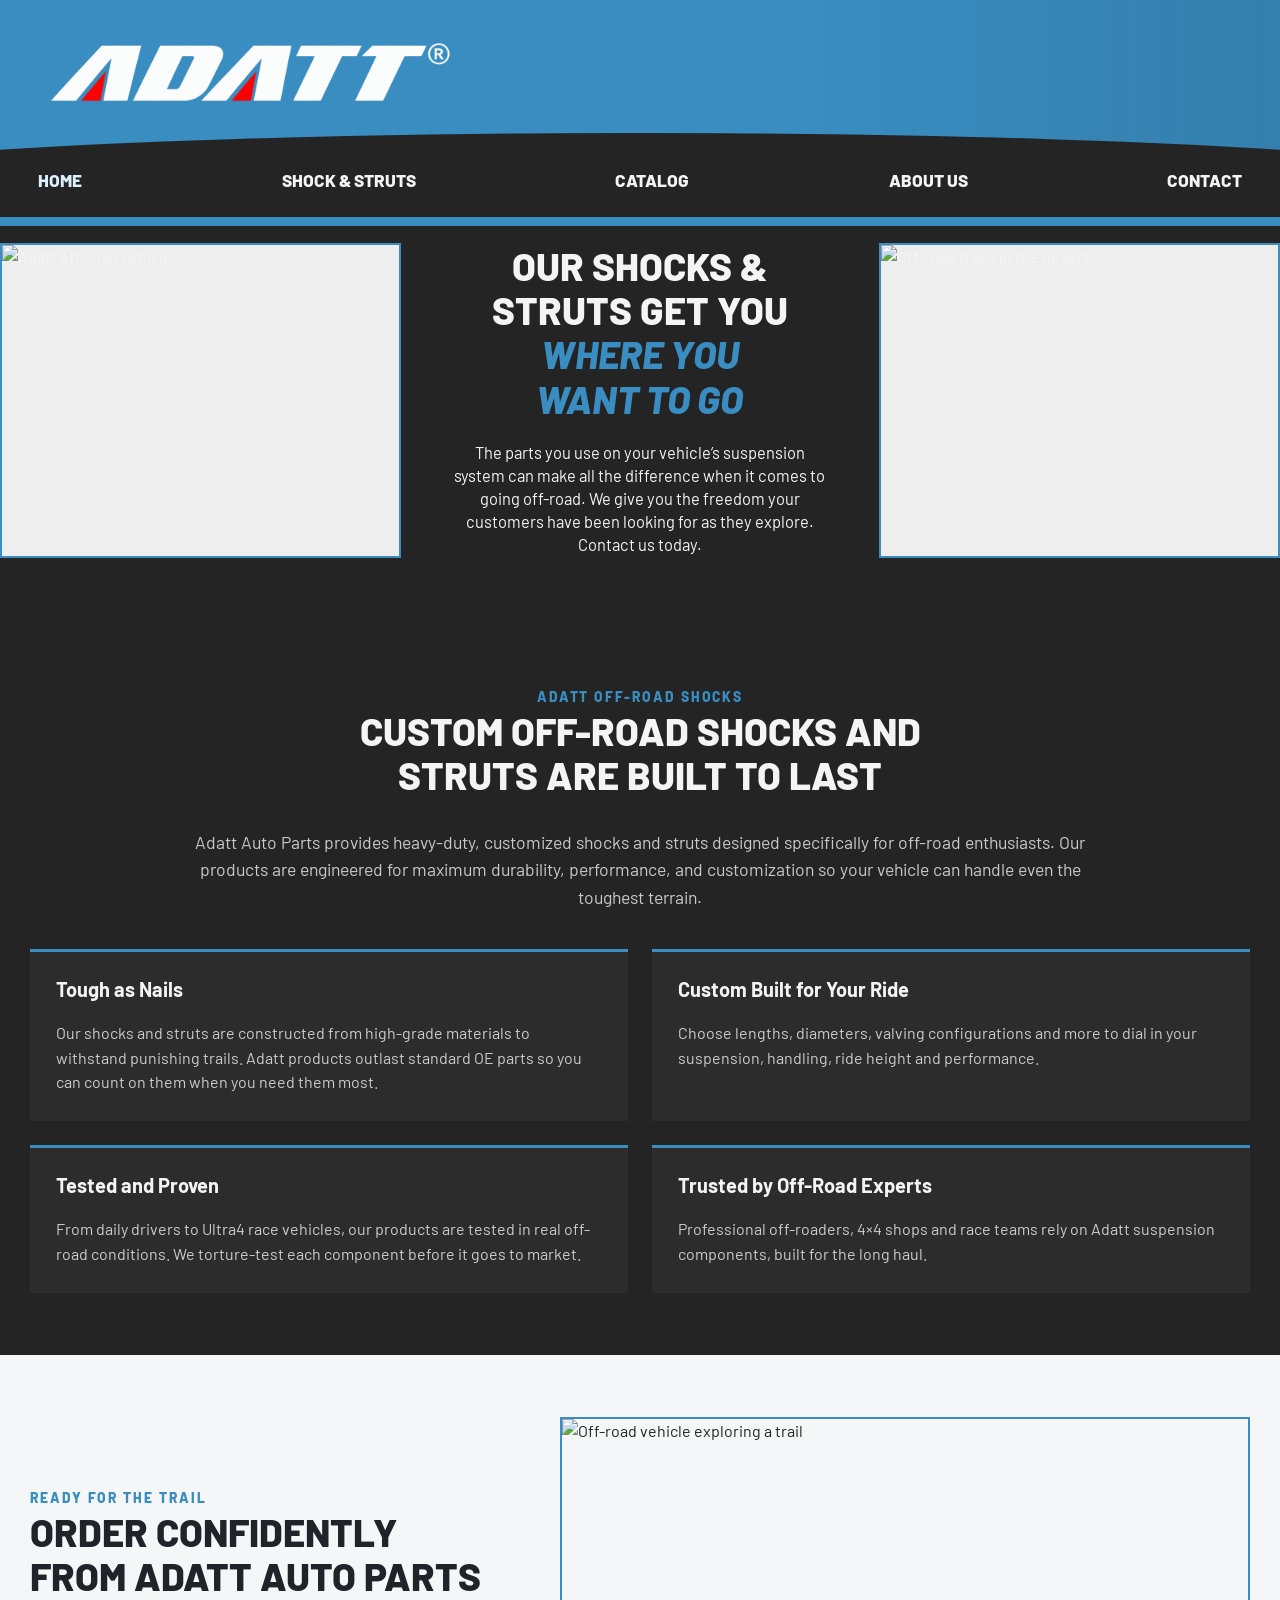
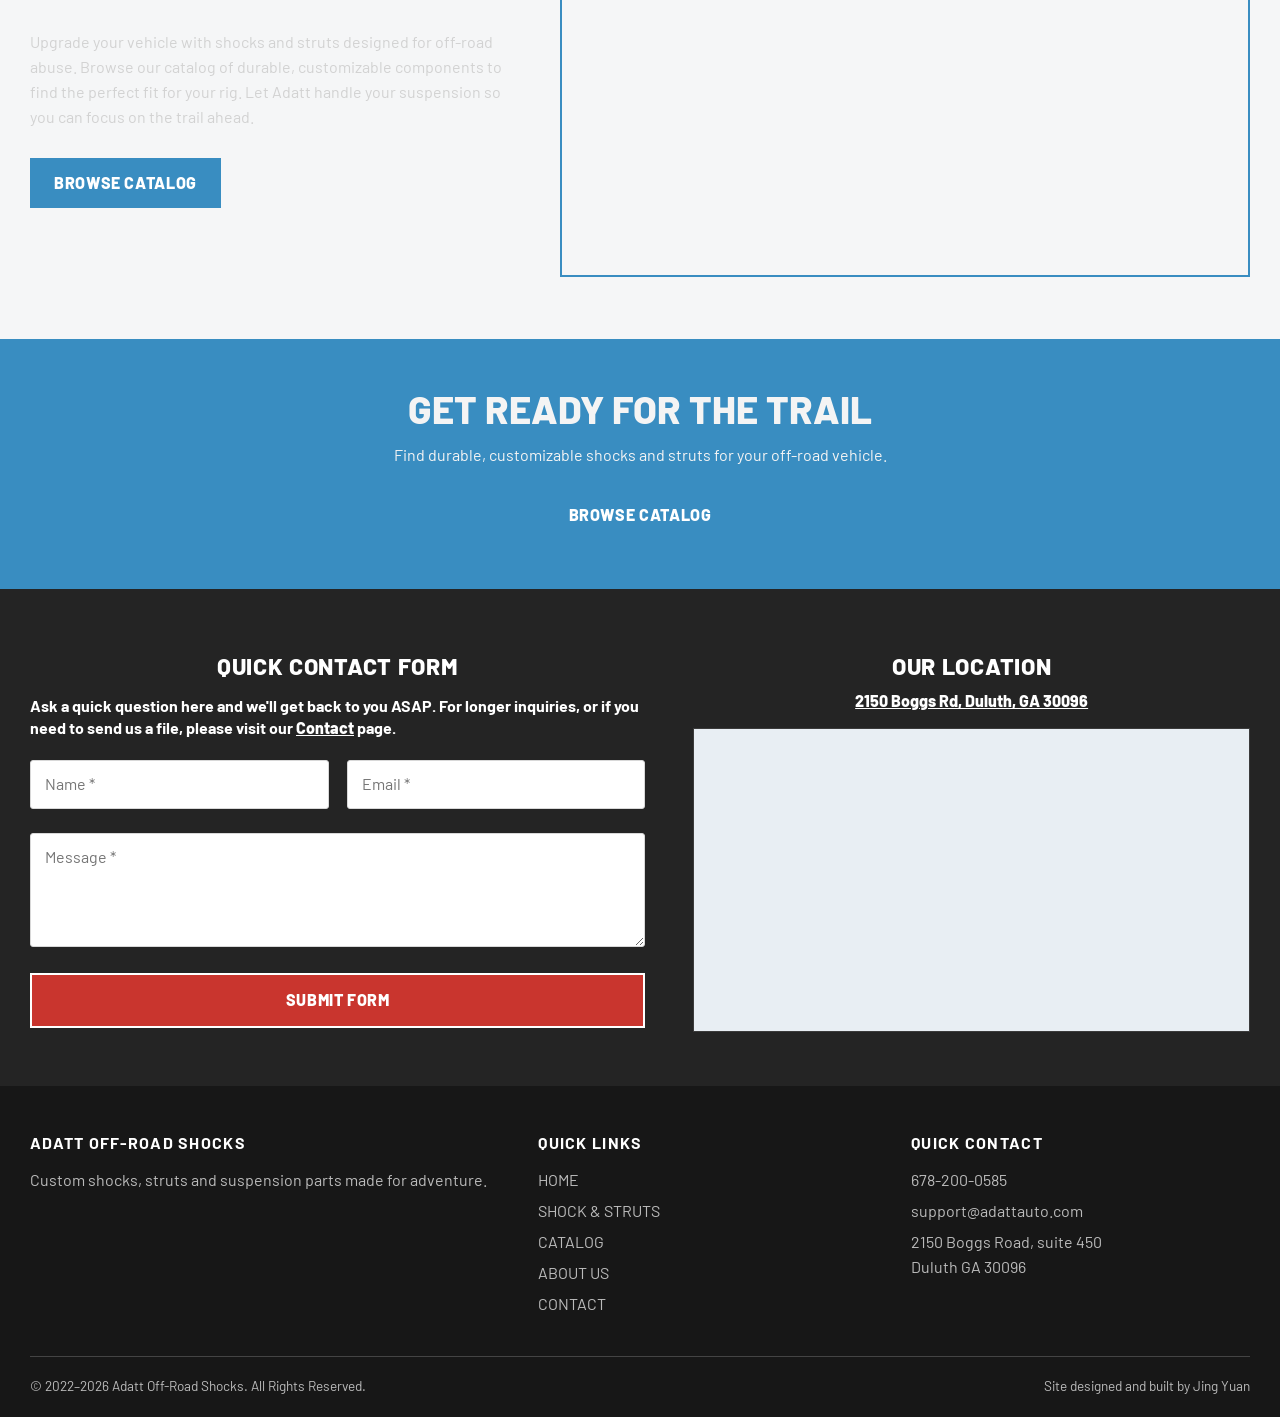
==== commit 3cdbe23f: "Finalize ADATT catalog layout and contact section" ====
--- a/index.html
+++ b/index.html
@@ -1 +1,23 @@
-<!doctype html><html lang="en"><head><meta charset="utf-8"><meta name="viewport" content="width=device-width, initial-scale=1"><meta name="theme-color" content="#398dc1"><title>Adatt | Suspension Parts for Off Roading</title><meta name="description" content="Adatt off-road shocks, struts and suspension parts built for rugged performance."><link rel="preconnect" href="https://i0.wp.com"><link rel="preconnect" href="https://fonts.googleapis.com"><link rel="preconnect" href="https://fonts.gstatic.com" crossorigin><link href="https://fonts.googleapis.com/css2?family=Barlow:wght@400;600;700;800;900&display=swap" rel="stylesheet"><link rel="stylesheet" href="assets/styles.css?v=guidelines-20260928"></head><body><a class="skip-link" href="#main-content">Skip to content</a><header class="site-header"><div class="header-art"></div><div class="wrap header-main"><a class="brand" href="index.html" aria-label="Adatt Off-Road Shocks home"><span class="brand-name">ADATT</span><span class="brand-rule"></span><span class="brand-sub">OFF-ROAD SHOCKS</span></a></div><button class="nav-toggle" type="button" aria-label="Open navigation menu" aria-expanded="false" aria-controls="primary-nav">☰</button><nav class="nav" id="primary-nav" aria-label="Primary navigation"><div class="wrap"><ul><li><a href="index.html" aria-current="page">HOME</a></li><li><a href="shock-and-struts">SHOCK & STRUTS</a></li><li><a href="catalog">CATALOG</a></li><li><a href="about">ABOUT US</a></li><li><a href="contact">CONTACT</a></li></ul></div></nav></header><main id="main-content"><section class="hero"><div class="hero-grid"><img class="hero-photo" width="1000" height="750" fetchpriority="high" src="https://i0.wp.com/adattauto.com/wp-content/uploads/2024/03/home-vehicle1b.jpg?resize=1000%2C750&ssl=1" alt="Adatt off-road vehicle"><div class="hero-copy"><h1>Our Shocks & Struts Get You <em>Where You Want To Go</em></h1><p>The parts you use on your vehicle’s suspension system can make all the difference when it comes to going off-road. We give you the freedom your customers have been looking for as they explore. Contact us today.</p></div><img class="hero-photo" width="1000" height="750" fetchpriority="high" src="https://i0.wp.com/adattauto.com/wp-content/uploads/2024/03/TOP-RIGHT-Truck.jpg?resize=1000%2C750&ssl=1" alt="Off-road truck in the desert"></div></section><section class="section"><div class="wrap"><div class="section-title"><span class="eyebrow">ADATT OFF-ROAD SHOCKS</span><h2>Custom Off-Road Shocks and Struts Are Built to Last</h2><p>Adatt Auto Parts provides heavy-duty, customized shocks and struts designed specifically for off-road enthusiasts. Our products are engineered for maximum durability, performance, and customization so your vehicle can handle even the toughest terrain.</p></div><div class="feature-grid"><article class="feature"><h3>Tough as Nails</h3><p>Our shocks and struts are constructed from high-grade materials to withstand punishing trails. Adatt products outlast standard OE parts so you can count on them when you need them most.</p></article><article class="feature"><h3>Custom Built for Your Ride</h3><p>Choose lengths, diameters, valving configurations and more to dial in your suspension, handling, ride height and performance.</p></article><article class="feature"><h3>Tested and Proven</h3><p>From daily drivers to Ultra4 race vehicles, our products are tested in real off-road conditions. We torture-test each component before it goes to market.</p></article><article class="feature"><h3>Trusted by Off-Road Experts</h3><p>Professional off-roaders, 4×4 shops and race teams rely on Adatt suspension components, built for the long haul.</p></article></div></div></section><section class="section section-light"><div class="wrap split"><div><span class="eyebrow">Ready for the trail</span><h2>Order Confidently from Adatt Auto Parts</h2><p>Upgrade your vehicle with shocks and struts designed for off-road abuse. Browse our catalog of durable, customizable components to find the perfect fit for your rig. Let Adatt handle your suspension so you can focus on the trail ahead.</p><a class="btn" href="catalog">Browse Catalog</a></div><img width="1080" height="720" loading="lazy" decoding="async" src="https://i0.wp.com/adattauto.com/wp-content/uploads/2024/03/home-B1.jpg?ssl=1&w=1080" alt="Off-road vehicle exploring a trail"></div></section><section class="cta"><div class="wrap"><h2>Get ready for the trail</h2><p>Find durable, customizable shocks and struts for your off-road vehicle.</p><a class="btn" href="catalog">Browse Catalog</a></div></section></main><footer class="footer"><div class="wrap"><div class="footer-grid"><div><h3>ADATT OFF-ROAD SHOCKS</h3><p>Custom shocks, struts and suspension parts made for adventure.</p></div><div><h3>Quick Links</h3><ul><li><a href="index.html">HOME</a></li><li><a href="shock-and-struts">SHOCK & STRUTS</a></li><li><a href="catalog">CATALOG</a></li><li><a href="about">ABOUT US</a></li><li><a href="contact">CONTACT</a></li></ul></div><div><h3>Quick Contact</h3><ul><li><a href="tel:+16782000585">678-200-0585</a></li><li><a href="mailto:support@adattauto.com">support@adattauto.com</a></li><li>2150 Boggs Road, suite 450<br>Duluth GA 30096</li></ul></div></div><div class="copyright"><span>© 2022–2026 Adatt Off-Road Shocks. All Rights Reserved.</span><span>Site designed and built by <a href="https://jingyuan-dev.vercel.app/" target="_blank" rel="noopener">Jing Yuan</a></span></div></div></footer><script src="assets/nav.js?v=guidelines-20260928"></script></body></html>+<!doctype html><html lang="en"><head><meta charset="utf-8"><meta name="viewport" content="width=device-width, initial-scale=1"><meta name="theme-color" content="#398dc1"><title>Adatt | Suspension Parts for Off Roading</title><meta name="description" content="Adatt off-road shocks, struts and suspension parts built for rugged performance."><link rel="preconnect" href="https://i0.wp.com"><link rel="preconnect" href="https://fonts.googleapis.com"><link rel="preconnect" href="https://fonts.gstatic.com" crossorigin><link href="https://fonts.googleapis.com/css2?family=Barlow:wght@400;600;700;800;900&display=swap" rel="stylesheet"><link rel="stylesheet" href="assets/styles.css?v=guidelines-20260928"></head><body><a class="skip-link" href="#main-content">Skip to content</a><header class="site-header"><div class="header-art"></div><div class="wrap header-main"><a class="brand" href="index.html" aria-label="Adatt Off-Road Shocks home"><img class="brand-logo" src="ADATT-LOGO版/LOGO.png" alt="ADATT"></a></div><button class="nav-toggle" type="button" aria-label="Open navigation menu" aria-expanded="false" aria-controls="primary-nav">☰</button><nav class="nav" id="primary-nav" aria-label="Primary navigation"><div class="wrap"><ul><li><a href="index.html" aria-current="page">HOME</a></li><li><a href="shock-and-struts">SHOCK & STRUTS</a></li><li><a href="catalog">CATALOG</a></li><li><a href="about">ABOUT US</a></li><li><a href="contact">CONTACT</a></li></ul></div></nav></header><main id="main-content"><section class="hero"><div class="hero-grid"><img class="hero-photo" width="1000" height="750" fetchpriority="high" src="https://i0.wp.com/adattauto.com/wp-content/uploads/2024/03/home-vehicle1b.jpg?resize=1000%2C750&ssl=1" alt="Adatt off-road vehicle"><div class="hero-copy"><h1>Our Shocks & Struts Get You <em>Where You Want To Go</em></h1><p>The parts you use on your vehicle’s suspension system can make all the difference when it comes to going off-road. We give you the freedom your customers have been looking for as they explore. Contact us today.</p></div><img class="hero-photo" width="1000" height="750" fetchpriority="high" src="https://i0.wp.com/adattauto.com/wp-content/uploads/2024/03/TOP-RIGHT-Truck.jpg?resize=1000%2C750&ssl=1" alt="Off-road truck in the desert"></div></section><section class="section"><div class="wrap"><div class="section-title"><span class="eyebrow">ADATT OFF-ROAD SHOCKS</span><h2>Custom Off-Road Shocks and Struts Are Built to Last</h2><p>Adatt Auto Parts provides heavy-duty, customized shocks and struts designed specifically for off-road enthusiasts. Our products are engineered for maximum durability, performance, and customization so your vehicle can handle even the toughest terrain.</p></div><div class="feature-grid"><article class="feature"><h3>Tough as Nails</h3><p>Our shocks and struts are constructed from high-grade materials to withstand punishing trails. Adatt products outlast standard OE parts so you can count on them when you need them most.</p></article><article class="feature"><h3>Custom Built for Your Ride</h3><p>Choose lengths, diameters, valving configurations and more to dial in your suspension, handling, ride height and performance.</p></article><article class="feature"><h3>Tested and Proven</h3><p>From daily drivers to Ultra4 race vehicles, our products are tested in real off-road conditions. We torture-test each component before it goes to market.</p></article><article class="feature"><h3>Trusted by Off-Road Experts</h3><p>Professional off-roaders, 4×4 shops and race teams rely on Adatt suspension components, built for the long haul.</p></article></div></div></section><section class="section section-light"><div class="wrap split"><div><span class="eyebrow">Ready for the trail</span><h2>Order Confidently from Adatt Auto Parts</h2><p>Upgrade your vehicle with shocks and struts designed for off-road abuse. Browse our catalog of durable, customizable components to find the perfect fit for your rig. Let Adatt handle your suspension so you can focus on the trail ahead.</p><a class="btn" href="catalog">Browse Catalog</a></div><img width="1080" height="720" loading="lazy" decoding="async" src="https://i0.wp.com/adattauto.com/wp-content/uploads/2024/03/home-B1.jpg?ssl=1&w=1080" alt="Off-road vehicle exploring a trail"></div></section><section class="cta"><div class="wrap"><h2>Get ready for the trail</h2><p>Find durable, customizable shocks and struts for your off-road vehicle.</p><a class="btn" href="catalog">Browse Catalog</a></div></section></main><section class="bottom-contact" aria-label="Quick contact and location">
+  <div class="wrap bottom-contact-grid">
+    <div class="quick-contact-panel">
+      <h2>Quick Contact Form</h2>
+      <p>Ask a quick question here and we'll get back to you ASAP. For longer inquiries, or if you need to send us a file, please visit our <a href="contact">Contact</a> page.</p>
+      <form class="quick-contact-form" action="mailto:support@adattauto.com" method="get" enctype="text/plain">
+        <div class="quick-contact-fields">
+          <input name="name" autocomplete="name" placeholder="Name *" aria-label="Name" required>
+          <input name="email" type="email" autocomplete="email" spellcheck="false" placeholder="Email *" aria-label="Email" required>
+        </div>
+        <textarea name="message" placeholder="Message *" aria-label="Message" required></textarea>
+        <button class="btn quick-submit" type="submit">Submit Form</button>
+      </form>
+    </div>
+    <div class="location-panel">
+      <h2>Our Location</h2>
+      <a class="address-link" href="https://www.google.com/maps/search/?api=1&query=2150%20Boggs%20Rd%2C%20Duluth%2C%20GA%2030096" target="_blank" rel="noopener">2150 Boggs Rd, Duluth, GA 30096</a>
+      <a class="map-link" href="https://www.google.com/maps/search/?api=1&query=2150%20Boggs%20Rd%2C%20Duluth%2C%20GA%2030096" target="_blank" rel="noopener" aria-label="Open 2150 Boggs Rd, Duluth, GA 30096 in Google Maps">
+        <iframe title="Map to 2150 Boggs Rd, Duluth, GA 30096" loading="lazy" src="https://www.google.com/maps?q=2150%20Boggs%20Rd%2C%20Duluth%2C%20GA%2030096&output=embed"></iframe>
+      </a>
+    </div>
+  </div>
+</section><footer class="footer"><div class="wrap"><div class="footer-grid"><div><h3>ADATT OFF-ROAD SHOCKS</h3><p>Custom shocks, struts and suspension parts made for adventure.</p></div><div><h3>Quick Links</h3><ul><li><a href="index.html">HOME</a></li><li><a href="shock-and-struts">SHOCK & STRUTS</a></li><li><a href="catalog">CATALOG</a></li><li><a href="about">ABOUT US</a></li><li><a href="contact">CONTACT</a></li></ul></div><div><h3>Quick Contact</h3><ul><li><a href="tel:+16782000585">678-200-0585</a></li><li><a href="mailto:support@adattauto.com">support@adattauto.com</a></li><li>2150 Boggs Road, suite 450<br>Duluth GA 30096</li></ul></div></div><div class="copyright"><span>© 2022–2026 Adatt Off-Road Shocks. All Rights Reserved.</span><span>Site designed and built by <a href="https://jingyuan-dev.vercel.app/" target="_blank" rel="noopener">Jing Yuan</a></span></div></div></footer><script src="assets/nav.js?v=guidelines-20260928"></script></body></html>
--- a/assets/styles.css
+++ b/assets/styles.css
@@ -1,4 +1,4 @@
- :root{--blue:#398dc1;--ink:#242424;--muted:#ccc;--wrap:1220px;font-family:Barlow,Arial,sans-serif}*{box-sizing:border-box}html{scroll-behavior:smooth}body{margin:0;background:var(--ink);color:#f4f4f4;font:16px/1.55 Barlow,Arial,sans-serif;-webkit-font-smoothing:antialiased}img{display:block;max-width:100%}a{color:inherit;text-decoration:none}.wrap{width:min(100% - 48px,var(--wrap));margin:auto}h1,h2,h3,p{margin-top:0}h1,h2,h3{line-height:1.15}h1{font-size:clamp(2rem,3.7vw,3.35rem);font-weight:800}h2{font-size:clamp(1.65rem,3vw,2.45rem);font-weight:800;text-transform:uppercase}h3{font-size:1.25rem}.site-header{position:relative;background:var(--blue);isolation:isolate;overflow:hidden}.header-art{position:absolute;z-index:-1;right:0;top:0;width:59%;height:178px;background:linear-gradient(90deg,var(--blue),#398dc133 38%,#141a1e1f),url("https://i0.wp.com/adattauto.com/wp-content/uploads/2024/03/home-A.jpg?ssl=1&w=1400") center/cover no-repeat;border-bottom-left-radius:55% 65%}.header-main{min-height:164px;display:flex;align-items:center}.brand{display:inline-flex;flex-direction:column;line-height:1}.brand-name{font-size:clamp(3rem,6vw,5.1rem);font-weight:900;font-style:italic;letter-spacing:-.075em;transform:skew(-8deg)}.brand-rule{height:3px;background:#fff;margin:4px 0 5px}.brand-sub{font-size:1.08rem;font-weight:800;letter-spacing:.12em;text-align:center}.nav{position:relative}.nav:after{content:"";position:absolute;z-index:0;left:-18%;right:-18%;top:-10px;height:84px;background:var(--ink);border-radius:50% 50% 0 0/62% 62% 0 0;pointer-events:none}.nav ul{position:relative;z-index:1;display:flex;align-items:center;justify-content:space-between;list-style:none;margin:0;padding:14px 0 22px}.nav a{font-size:1.08rem;font-weight:800;text-transform:uppercase;padding:10px 8px}.nav a:hover,.nav a[aria-current=page]{color:#dbefff}.nav-toggle{display:none}.hero{padding:0 0 48px}.hero-grid{width:100%;max-width:1440px;margin:auto;display:grid;grid-template-columns:minmax(0,1fr) minmax(300px,.94fr) minmax(0,1fr);gap:clamp(24px,4vw,64px);align-items:center}.hero-photo{height:315px;width:100%;object-fit:cover;border:2px solid var(--blue);background:#eee}.hero-copy{text-align:center;padding:18px 0}.hero-copy h1{font-size:clamp(2rem,3vw,3.1rem);text-transform:uppercase;margin:0 auto 20px}.hero-copy h1 em{display:block;color:var(--blue);font-style:italic}.hero-copy p{font-size:1.03rem;line-height:1.4;margin:auto;max-width:46ch}.section{padding:62px 0}.section-light{background:#f5f6f7;color:#242424}.section-light h2,.section-light h3{color:#20242a}.section-title{text-align:center;max-width:900px;margin:0 auto 38px}.section-title p{font-size:1.1rem;color:#c9c9c9}.section-light .section-title p{color:#555}.eyebrow{color:var(--blue);font-size:.86rem;letter-spacing:.14em;font-weight:800;text-transform:uppercase}.feature-grid{display:grid;grid-template-columns:repeat(2,1fr);gap:24px}.feature{padding:26px;border-top:3px solid var(--blue);background:#2c2c2c}.feature p{color:#ccc;margin:0}.section-light .feature{background:#fff;box-shadow:0 5px 22px #0000000d}.section-light .feature p{color:#555}.split{display:grid;grid-template-columns:1fr 1fr;gap:48px;align-items:center}.split img{width:100%;max-height:460px;aspect-ratio:3/2;object-fit:cover;border:2px solid var(--blue)}.split p{color:#d2d2d2}.btn{display:inline-block;padding:13px 24px;background:var(--blue);color:#fff;font-weight:800;text-transform:uppercase;letter-spacing:.04em;margin-top:12px;border:0;font:inherit;font-weight:800;cursor:pointer}.btn:hover{background:#2675aa}.catalog-download{text-align:center;padding:36px 20px}.product-grid{display:grid;grid-template-columns:repeat(3,1fr);gap:24px}.product-card{background:#fff;color:#222;overflow:hidden;border:1px solid #d7dce1}.product-card img{width:100%;aspect-ratio:4/3;object-fit:contain;background:#eef0f4;padding:12px}.product-card div{padding:20px}.product-card p{color:#606772;margin:0}.contact-layout{display:grid;grid-template-columns:1fr 1fr;gap:40px}.contact-form{display:grid;gap:14px}.contact-form input,.contact-form textarea{width:100%;padding:13px;border:1px solid #aaa;font:inherit}.contact-form textarea{min-height:140px}.location{color:#d2d2d2}.cta{background:var(--blue);text-align:center;padding:48px 24px}.cta h2{margin-bottom:12px}.cta p{max-width:66ch;margin:0 auto 10px}.footer{background:#171717;padding:48px 0 20px;color:#bbb}.footer-grid{display:grid;grid-template-columns:1.4fr 1fr 1fr;gap:34px}.footer h3{color:#fff;text-transform:uppercase;font-size:1rem;letter-spacing:.08em}.footer ul{list-style:none;padding:0;margin:0}.footer li{margin:6px 0}.footer a:hover{color:#fff}.copyright{border-top:1px solid #444;margin-top:34px;padding-top:18px;font-size:.85rem;display:flex;justify-content:space-between;gap:12px;flex-wrap:wrap}@media(max-width:760px){.wrap{width:min(100% - 36px,var(--wrap))}.header-art{width:54%;height:110px;opacity:.65}.header-main{min-height:112px}.brand-name{font-size:3.15rem}.brand-sub{font-size:.78rem}.brand-rule{height:2px}.nav-toggle{display:grid;place-items:center;position:absolute;z-index:4;right:18px;top:28px;width:48px;height:48px;background:transparent;border:1px solid #ffffff99;color:#fff;font-size:1.45rem}.nav{position:absolute;z-index:5;top:100%;left:0;right:0;background:var(--blue);display:none;box-shadow:0 14px 22px #0004}.nav.open{display:block}.nav:after{display:none}.nav ul{flex-direction:column;align-items:stretch;padding:8px 20px 18px}.nav li{border-top:1px solid #ffffff45}.nav a{display:block;padding:13px 4px;font-size:.95rem}.hero{padding-bottom:30px}.hero-grid{display:flex;flex-direction:column;gap:0}.hero-photo{height:auto;aspect-ratio:1.32;object-fit:cover;border-left:0;border-right:0}.hero-photo:first-child{display:none}.hero-photo:last-child{order:2}.hero-copy{order:1;padding:30px 22px 28px}.hero-copy h1{font-size:clamp(1.8rem,8vw,2.5rem);margin-bottom:14px}.hero-copy p{font-size:.98rem}.section{padding:44px 0}.section-title{margin-bottom:26px}.feature-grid,.split,.contact-layout{grid-template-columns:1fr;gap:22px}.feature{padding:20px}.split img{max-height:320px}.product-grid{grid-template-columns:1fr;gap:18px}.product-card img{aspect-ratio:1.4}.footer-grid{grid-template-columns:1fr;gap:24px}.footer{padding-top:38px}.cta{padding:38px 18px}}@media(min-width:761px) and (max-width:1000px){.hero-grid{gap:20px}.hero-photo{height:260px}.hero-copy h1{font-size:2rem}.product-grid{grid-template-columns:repeat(2,1fr)}}:focus-visible{outline:3px solid #ffd35a;outline-offset:3px}
+ :root{--blue:#398dc1;--ink:#242424;--muted:#ccc;--wrap:1220px;font-family:Barlow,Arial,sans-serif}*{box-sizing:border-box}html{scroll-behavior:smooth}body{margin:0;background:var(--ink);color:#f4f4f4;font:16px/1.55 Barlow,Arial,sans-serif;-webkit-font-smoothing:antialiased}img{display:block;max-width:100%}a{color:inherit;text-decoration:none}.wrap{width:min(100% - 48px,var(--wrap));margin:auto}h1,h2,h3,p{margin-top:0}h1,h2,h3{line-height:1.15}h1{font-size:clamp(2rem,3.7vw,3.35rem);font-weight:800}h2{font-size:clamp(1.65rem,3vw,2.45rem);font-weight:800;text-transform:uppercase}h3{font-size:1.25rem}.site-header{position:relative;background:var(--blue);isolation:isolate;overflow:hidden}.header-art{position:absolute;z-index:-1;right:0;top:0;width:59%;height:178px;background:linear-gradient(90deg,var(--blue),#398dc133 38%,#141a1e1f),url("https://i0.wp.com/adattauto.com/wp-content/uploads/2024/03/home-A.jpg?ssl=1&w=1400") center/cover no-repeat;border-bottom-left-radius:55% 65%}.header-main{min-height:164px;display:flex;align-items:center}.brand{display:inline-flex;flex-direction:column;line-height:1}.brand-name{font-size:clamp(3rem,6vw,5.1rem);font-weight:900;font-style:italic;letter-spacing:-.075em;transform:skew(-8deg)}.brand-rule{height:3px;background:#fff;margin:4px 0 5px}.brand-sub{font-size:1.08rem;font-weight:800;letter-spacing:.12em;text-align:center}.nav{position:relative}.nav:after{content:"";position:absolute;z-index:0;left:-18%;right:-18%;top:-10px;height:84px;background:var(--ink);border-radius:50% 50% 0 0/62% 62% 0 0;pointer-events:none}.nav ul{position:relative;z-index:1;display:flex;align-items:center;justify-content:space-between;list-style:none;margin:0;padding:14px 0 22px}.nav a{font-size:1.08rem;font-weight:800;text-transform:uppercase;padding:10px 8px}.nav a:hover,.nav a[aria-current=page]{color:#dbefff}.nav-toggle{display:none}.hero{padding:0 0 48px}.hero-grid{width:100%;max-width:1440px;margin:auto;display:grid;grid-template-columns:minmax(0,1fr) minmax(300px,.94fr) minmax(0,1fr);gap:clamp(24px,4vw,64px);align-items:center}.hero-photo{height:315px;width:100%;object-fit:cover;border:2px solid var(--blue);background:#eee}.hero-copy{text-align:center;padding:18px 0}.hero-copy h1{font-size:clamp(2rem,3vw,3.1rem);text-transform:uppercase;margin:0 auto 20px}.hero-copy h1 em{display:block;color:var(--blue);font-style:italic}.hero-copy p{font-size:1.03rem;line-height:1.4;margin:auto;max-width:46ch}.section{padding:62px 0}.section-light{background:#f5f6f7;color:#242424}.section-light h2,.section-light h3{color:#20242a}.section-title{text-align:center;max-width:900px;margin:0 auto 38px}.section-title p{font-size:1.1rem;color:#c9c9c9}.section-light .section-title p{color:#555}.eyebrow{color:var(--blue);font-size:.86rem;letter-spacing:.14em;font-weight:800;text-transform:uppercase}.feature-grid{display:grid;grid-template-columns:repeat(2,1fr);gap:24px}.feature{padding:26px;border-top:3px solid var(--blue);background:#2c2c2c}.feature p{color:#ccc;margin:0}.section-light .feature{background:#fff;box-shadow:0 5px 22px #0000000d}.section-light .feature p{color:#555}.split{display:grid;grid-template-columns:1fr 1fr;gap:48px;align-items:center}.split img{width:100%;max-height:460px;aspect-ratio:3/2;object-fit:cover;border:2px solid var(--blue)}.split p{color:#d2d2d2}.btn{display:inline-block;padding:13px 24px;background:var(--blue);color:#fff;font-weight:800;text-transform:uppercase;letter-spacing:.04em;margin-top:12px;border:0;font:inherit;font-weight:800;cursor:pointer}.btn:hover{background:#2675aa}.catalog-download{text-align:center;padding:36px 20px}.product-grid{display:grid;grid-template-columns:repeat(3,1fr);gap:24px}.product-card{background:#fff;color:#222;overflow:hidden;border:1px solid #d7dce1}.product-card img{width:100%;aspect-ratio:4/3;object-fit:contain;background:#fff;padding:12px}.product-card div{padding:20px}.product-card p{color:#606772;margin:0}.contact-layout{display:grid;grid-template-columns:1fr 1fr;gap:40px}.contact-form{display:grid;gap:14px}.contact-form input,.contact-form textarea{width:100%;padding:13px;border:1px solid #aaa;font:inherit}.contact-form textarea{min-height:140px}.location{color:#d2d2d2}.cta{background:var(--blue);text-align:center;padding:48px 24px}.cta h2{margin-bottom:12px}.cta p{max-width:66ch;margin:0 auto 10px}.footer{background:#171717;padding:48px 0 20px;color:#bbb}.footer-grid{display:grid;grid-template-columns:1.4fr 1fr 1fr;gap:34px}.footer h3{color:#fff;text-transform:uppercase;font-size:1rem;letter-spacing:.08em}.footer ul{list-style:none;padding:0;margin:0}.footer li{margin:6px 0}.footer a:hover{color:#fff}.copyright{border-top:1px solid #444;margin-top:34px;padding-top:18px;font-size:.85rem;display:flex;justify-content:space-between;gap:12px;flex-wrap:wrap}@media(max-width:760px){.wrap{width:min(100% - 36px,var(--wrap))}.header-art{width:54%;height:110px;opacity:.65}.header-main{min-height:112px}.brand-name{font-size:3.15rem}.brand-sub{font-size:.78rem}.brand-rule{height:2px}.nav-toggle{display:grid;place-items:center;position:absolute;z-index:4;right:18px;top:28px;width:48px;height:48px;background:transparent;border:1px solid #ffffff99;color:#fff;font-size:1.45rem}.nav{position:absolute;z-index:5;top:100%;left:0;right:0;background:var(--blue);display:none;box-shadow:0 14px 22px #0004}.nav.open{display:block}.nav:after{display:none}.nav ul{flex-direction:column;align-items:stretch;padding:8px 20px 18px}.nav li{border-top:1px solid #ffffff45}.nav a{display:block;padding:13px 4px;font-size:.95rem}.hero{padding-bottom:30px}.hero-grid{display:flex;flex-direction:column;gap:0}.hero-photo{height:auto;aspect-ratio:1.32;object-fit:cover;border-left:0;border-right:0}.hero-photo:first-child{display:none}.hero-photo:last-child{order:2}.hero-copy{order:1;padding:30px 22px 28px}.hero-copy h1{font-size:clamp(1.8rem,8vw,2.5rem);margin-bottom:14px}.hero-copy p{font-size:.98rem}.section{padding:44px 0}.section-title{margin-bottom:26px}.feature-grid,.split,.contact-layout{grid-template-columns:1fr;gap:22px}.feature{padding:20px}.split img{max-height:320px}.product-grid{grid-template-columns:1fr;gap:18px}.product-card img{aspect-ratio:1.4}.footer-grid{grid-template-columns:1fr;gap:24px}.footer{padding-top:38px}.cta{padding:38px 18px}}@media(min-width:761px) and (max-width:1000px){.hero-grid{gap:20px}.hero-photo{height:260px}.hero-copy h1{font-size:2rem}.product-grid{grid-template-columns:repeat(2,1fr)}}:focus-visible{outline:3px solid #ffd35a;outline-offset:3px}
 
 /* Usability and accessibility refinements */
 html{color-scheme:dark;scroll-padding-top:1rem}
@@ -6,10 +6,38 @@
 h1,h2,h3{text-wrap:balance}
 a,button{touch-action:manipulation;-webkit-tap-highlight-color:transparent}
 .nav a{display:flex;align-items:center;min-height:44px}
-.product-card img{background:#e5eff9}
+.product-card img{background:#fff}
 .contact-form input,.contact-form textarea{background:#fff;color:#242424}
 .skip-link{position:fixed;z-index:100;top:12px;left:16px;padding:12px 18px;background:#fff;color:#17232c;font-weight:800;transform:translateY(-160%);transition:transform .18s ease}
 .skip-link:focus{transform:translateY(0)}
 :target{scroll-margin-top:1rem}
 @media(max-width:760px){.nav-toggle{right:max(18px,env(safe-area-inset-right))}.wrap{padding-left:max(18px,env(safe-area-inset-left));padding-right:max(18px,env(safe-area-inset-right))}}
 @media(prefers-reduced-motion:reduce){html{scroll-behavior:auto}.skip-link{transition:none}}
+.product-grid{align-items:stretch}
+.product-card{height:100%;display:grid;grid-template-rows:360px 1fr;background:#fff;border:0;overflow:hidden}
+.product-card img{width:100%;height:360px;aspect-ratio:auto;object-fit:contain;margin:0;background:#eaf4ff;padding:18px}
+.product-card div{display:grid;grid-template-rows:auto 1fr;background:#fff;min-height:158px;padding:20px}
+.product-card h3{margin:0 0 12px;color:#111;font-size:1.1rem;line-height:1.2}
+.product-card p{display:block;color:#526176;margin:0;font-size:.95rem;line-height:1.55}
+@media(max-width:760px){.product-card{grid-template-rows:300px 1fr}.product-card img{height:300px}.product-card div{min-height:auto}}
+.brand{display:inline-flex;align-items:center}
+.brand-logo{width:clamp(230px,34vw,430px);height:auto;display:block}
+.brand-name::after{content:none}
+.brand-rule,.brand-sub{display:none}
+.header-main{min-height:128px}
+@media(max-width:760px){.header-main{min-height:96px}.brand-logo{width:220px}}
+.bottom-contact{background:#242424;color:#fff;padding:64px 0 54px}
+.bottom-contact-grid{display:grid;grid-template-columns:minmax(0,1.05fr) minmax(320px,.95fr);gap:48px;align-items:start}
+.bottom-contact h2{text-align:center;color:#fff;text-transform:uppercase;font-size:1.45rem;letter-spacing:.03em;margin:0 0 16px}
+.quick-contact-panel p{font-weight:700;line-height:1.35;margin:0 0 22px}
+.quick-contact-panel a{text-decoration:underline;font-weight:800}
+.quick-contact-form{display:grid;gap:24px}
+.quick-contact-fields{display:grid;grid-template-columns:1fr 1fr;gap:18px}
+.quick-contact-form input,.quick-contact-form textarea{width:100%;border:1px solid #d8d8d8;border-radius:3px;background:#fff;color:#1f2933;font:inherit;padding:11px 14px}
+.quick-contact-form textarea{min-height:114px;resize:vertical}
+.quick-submit{width:100%;background:#c9352e;border:2px solid #fff;margin-top:2px}
+.quick-submit:hover{background:#a92722}
+.address-link{display:block;color:#fff;text-align:center;font-weight:800;text-decoration:underline;margin:-6px 0 14px}
+.map-link{display:block;position:relative;height:304px;background:#e8eef3;overflow:hidden;border:1px solid #3b3b3b}
+.map-link iframe{width:100%;height:100%;border:0;display:block;pointer-events:none}
+@media(max-width:900px){.bottom-contact-grid{grid-template-columns:1fr;gap:34px}.quick-contact-fields{grid-template-columns:1fr}.map-link{height:280px}}
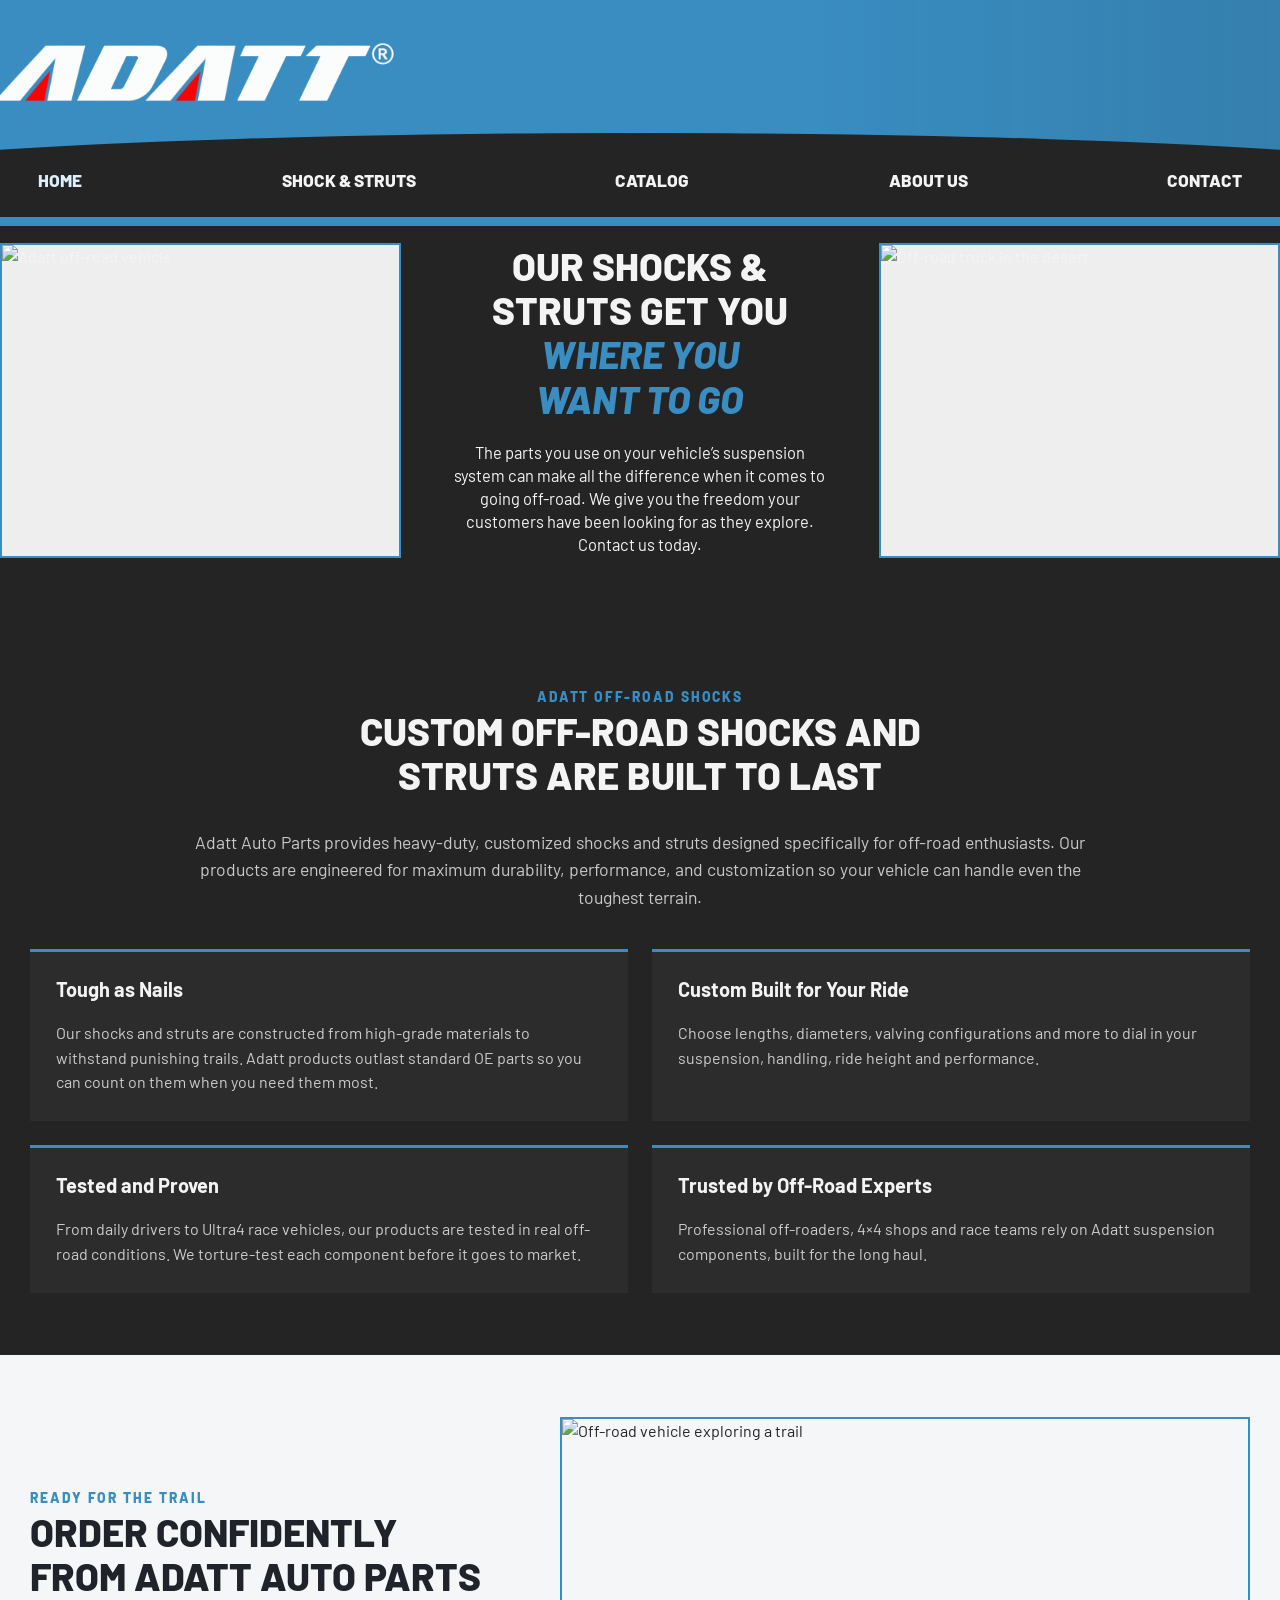
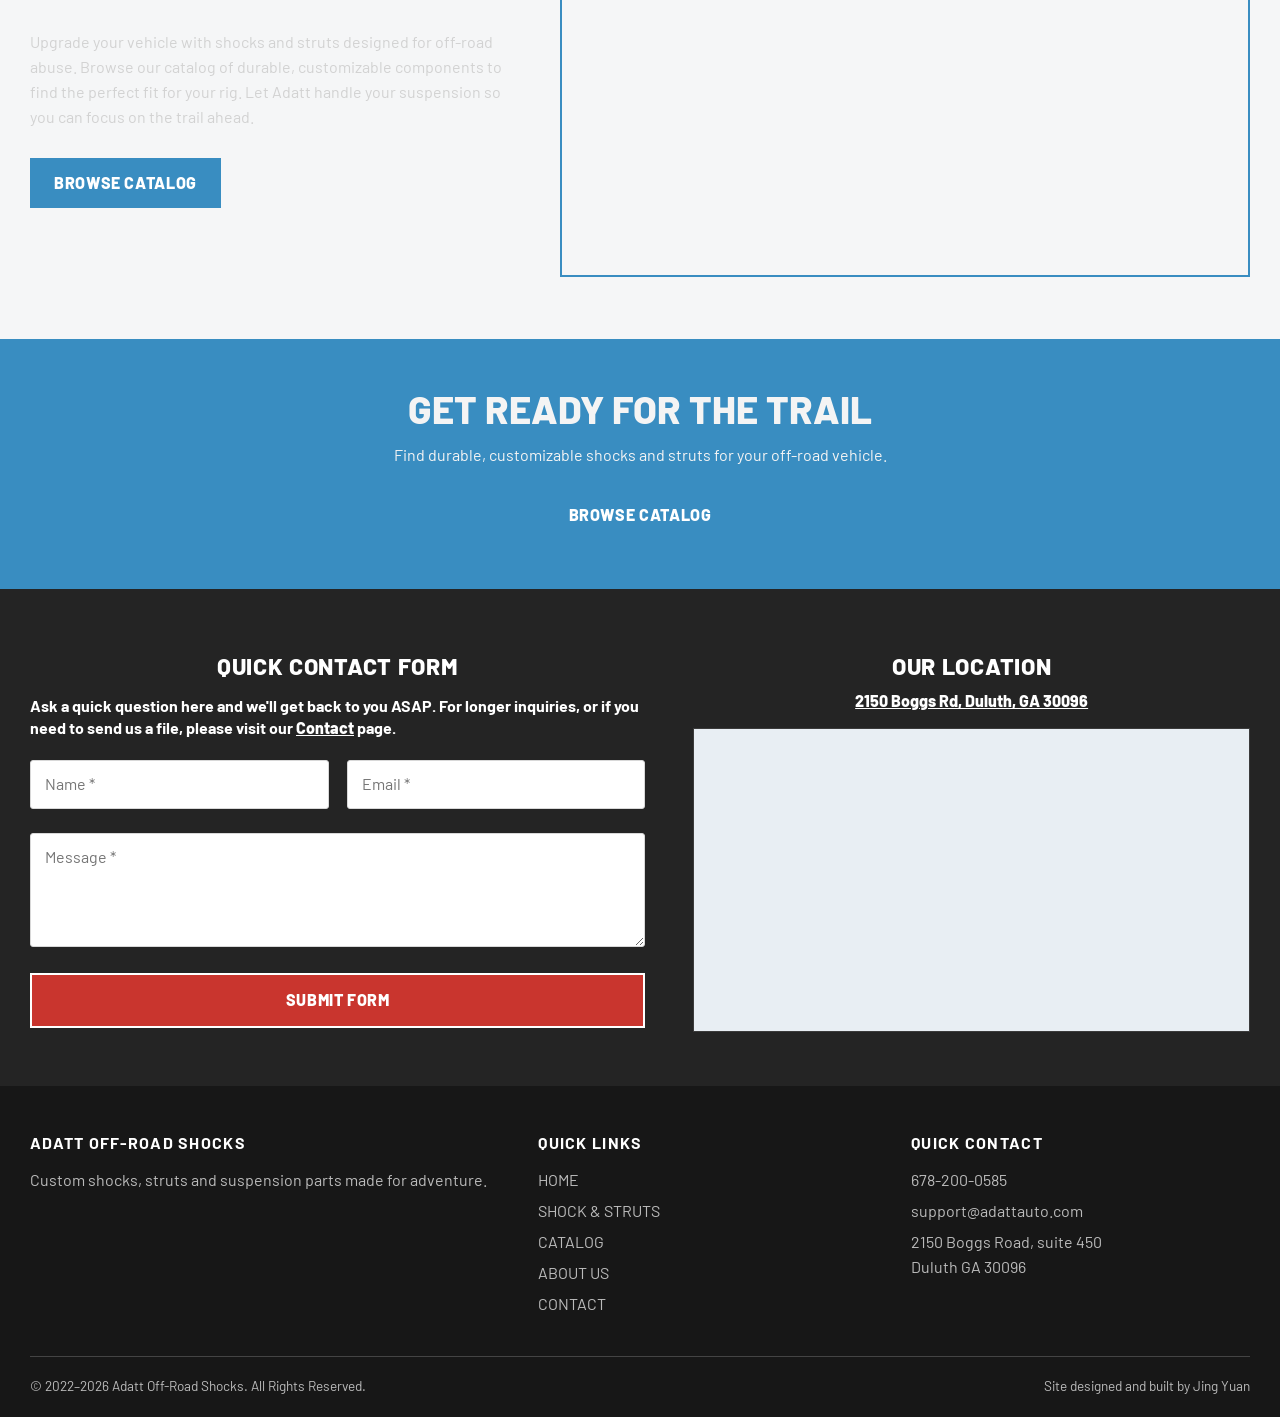
==== commit c9294e78: "Move header logo left" ====
--- a/index.html
+++ b/index.html
@@ -1,4 +1,4 @@
-<!doctype html><html lang="en"><head><meta charset="utf-8"><meta name="viewport" content="width=device-width, initial-scale=1"><meta name="theme-color" content="#398dc1"><title>Adatt | Suspension Parts for Off Roading</title><meta name="description" content="Adatt off-road shocks, struts and suspension parts built for rugged performance."><link rel="preconnect" href="https://i0.wp.com"><link rel="preconnect" href="https://fonts.googleapis.com"><link rel="preconnect" href="https://fonts.gstatic.com" crossorigin><link href="https://fonts.googleapis.com/css2?family=Barlow:wght@400;600;700;800;900&display=swap" rel="stylesheet"><link rel="stylesheet" href="assets/styles.css?v=guidelines-20260928"></head><body><a class="skip-link" href="#main-content">Skip to content</a><header class="site-header"><div class="header-art"></div><div class="wrap header-main"><a class="brand" href="index.html" aria-label="Adatt Off-Road Shocks home"><img class="brand-logo" src="ADATT-LOGO版/LOGO.png" alt="ADATT"></a></div><button class="nav-toggle" type="button" aria-label="Open navigation menu" aria-expanded="false" aria-controls="primary-nav">☰</button><nav class="nav" id="primary-nav" aria-label="Primary navigation"><div class="wrap"><ul><li><a href="index.html" aria-current="page">HOME</a></li><li><a href="shock-and-struts">SHOCK & STRUTS</a></li><li><a href="catalog">CATALOG</a></li><li><a href="about">ABOUT US</a></li><li><a href="contact">CONTACT</a></li></ul></div></nav></header><main id="main-content"><section class="hero"><div class="hero-grid"><img class="hero-photo" width="1000" height="750" fetchpriority="high" src="https://i0.wp.com/adattauto.com/wp-content/uploads/2024/03/home-vehicle1b.jpg?resize=1000%2C750&ssl=1" alt="Adatt off-road vehicle"><div class="hero-copy"><h1>Our Shocks & Struts Get You <em>Where You Want To Go</em></h1><p>The parts you use on your vehicle’s suspension system can make all the difference when it comes to going off-road. We give you the freedom your customers have been looking for as they explore. Contact us today.</p></div><img class="hero-photo" width="1000" height="750" fetchpriority="high" src="https://i0.wp.com/adattauto.com/wp-content/uploads/2024/03/TOP-RIGHT-Truck.jpg?resize=1000%2C750&ssl=1" alt="Off-road truck in the desert"></div></section><section class="section"><div class="wrap"><div class="section-title"><span class="eyebrow">ADATT OFF-ROAD SHOCKS</span><h2>Custom Off-Road Shocks and Struts Are Built to Last</h2><p>Adatt Auto Parts provides heavy-duty, customized shocks and struts designed specifically for off-road enthusiasts. Our products are engineered for maximum durability, performance, and customization so your vehicle can handle even the toughest terrain.</p></div><div class="feature-grid"><article class="feature"><h3>Tough as Nails</h3><p>Our shocks and struts are constructed from high-grade materials to withstand punishing trails. Adatt products outlast standard OE parts so you can count on them when you need them most.</p></article><article class="feature"><h3>Custom Built for Your Ride</h3><p>Choose lengths, diameters, valving configurations and more to dial in your suspension, handling, ride height and performance.</p></article><article class="feature"><h3>Tested and Proven</h3><p>From daily drivers to Ultra4 race vehicles, our products are tested in real off-road conditions. We torture-test each component before it goes to market.</p></article><article class="feature"><h3>Trusted by Off-Road Experts</h3><p>Professional off-roaders, 4×4 shops and race teams rely on Adatt suspension components, built for the long haul.</p></article></div></div></section><section class="section section-light"><div class="wrap split"><div><span class="eyebrow">Ready for the trail</span><h2>Order Confidently from Adatt Auto Parts</h2><p>Upgrade your vehicle with shocks and struts designed for off-road abuse. Browse our catalog of durable, customizable components to find the perfect fit for your rig. Let Adatt handle your suspension so you can focus on the trail ahead.</p><a class="btn" href="catalog">Browse Catalog</a></div><img width="1080" height="720" loading="lazy" decoding="async" src="https://i0.wp.com/adattauto.com/wp-content/uploads/2024/03/home-B1.jpg?ssl=1&w=1080" alt="Off-road vehicle exploring a trail"></div></section><section class="cta"><div class="wrap"><h2>Get ready for the trail</h2><p>Find durable, customizable shocks and struts for your off-road vehicle.</p><a class="btn" href="catalog">Browse Catalog</a></div></section></main><section class="bottom-contact" aria-label="Quick contact and location">
+<!doctype html><html lang="en"><head><meta charset="utf-8"><meta name="viewport" content="width=device-width, initial-scale=1"><meta name="theme-color" content="#398dc1"><title>Adatt | Suspension Parts for Off Roading</title><meta name="description" content="Adatt off-road shocks, struts and suspension parts built for rugged performance."><link rel="preconnect" href="https://i0.wp.com"><link rel="preconnect" href="https://fonts.googleapis.com"><link rel="preconnect" href="https://fonts.gstatic.com" crossorigin><link href="https://fonts.googleapis.com/css2?family=Barlow:wght@400;600;700;800;900&display=swap" rel="stylesheet"><link rel="stylesheet" href="assets/styles.css?v=logo-left-safe-20260929"></head><body><a class="skip-link" href="#main-content">Skip to content</a><header class="site-header"><div class="header-art"></div><div class="wrap header-main"><a class="brand" href="index.html" aria-label="Adatt Off-Road Shocks home"><img class="brand-logo" src="ADATT-LOGO版/LOGO.png" alt="ADATT"></a></div><button class="nav-toggle" type="button" aria-label="Open navigation menu" aria-expanded="false" aria-controls="primary-nav">☰</button><nav class="nav" id="primary-nav" aria-label="Primary navigation"><div class="wrap"><ul><li><a href="index.html" aria-current="page">HOME</a></li><li><a href="shock-and-struts">SHOCK & STRUTS</a></li><li><a href="catalog">CATALOG</a></li><li><a href="about">ABOUT US</a></li><li><a href="contact">CONTACT</a></li></ul></div></nav></header><main id="main-content"><section class="hero"><div class="hero-grid"><img class="hero-photo" width="1000" height="750" fetchpriority="high" src="https://i0.wp.com/adattauto.com/wp-content/uploads/2024/03/home-vehicle1b.jpg?resize=1000%2C750&ssl=1" alt="Adatt off-road vehicle"><div class="hero-copy"><h1>Our Shocks & Struts Get You <em>Where You Want To Go</em></h1><p>The parts you use on your vehicle’s suspension system can make all the difference when it comes to going off-road. We give you the freedom your customers have been looking for as they explore. Contact us today.</p></div><img class="hero-photo" width="1000" height="750" fetchpriority="high" src="https://i0.wp.com/adattauto.com/wp-content/uploads/2024/03/TOP-RIGHT-Truck.jpg?resize=1000%2C750&ssl=1" alt="Off-road truck in the desert"></div></section><section class="section"><div class="wrap"><div class="section-title"><span class="eyebrow">ADATT OFF-ROAD SHOCKS</span><h2>Custom Off-Road Shocks and Struts Are Built to Last</h2><p>Adatt Auto Parts provides heavy-duty, customized shocks and struts designed specifically for off-road enthusiasts. Our products are engineered for maximum durability, performance, and customization so your vehicle can handle even the toughest terrain.</p></div><div class="feature-grid"><article class="feature"><h3>Tough as Nails</h3><p>Our shocks and struts are constructed from high-grade materials to withstand punishing trails. Adatt products outlast standard OE parts so you can count on them when you need them most.</p></article><article class="feature"><h3>Custom Built for Your Ride</h3><p>Choose lengths, diameters, valving configurations and more to dial in your suspension, handling, ride height and performance.</p></article><article class="feature"><h3>Tested and Proven</h3><p>From daily drivers to Ultra4 race vehicles, our products are tested in real off-road conditions. We torture-test each component before it goes to market.</p></article><article class="feature"><h3>Trusted by Off-Road Experts</h3><p>Professional off-roaders, 4×4 shops and race teams rely on Adatt suspension components, built for the long haul.</p></article></div></div></section><section class="section section-light"><div class="wrap split"><div><span class="eyebrow">Ready for the trail</span><h2>Order Confidently from Adatt Auto Parts</h2><p>Upgrade your vehicle with shocks and struts designed for off-road abuse. Browse our catalog of durable, customizable components to find the perfect fit for your rig. Let Adatt handle your suspension so you can focus on the trail ahead.</p><a class="btn" href="catalog">Browse Catalog</a></div><img width="1080" height="720" loading="lazy" decoding="async" src="https://i0.wp.com/adattauto.com/wp-content/uploads/2024/03/home-B1.jpg?ssl=1&w=1080" alt="Off-road vehicle exploring a trail"></div></section><section class="cta"><div class="wrap"><h2>Get ready for the trail</h2><p>Find durable, customizable shocks and struts for your off-road vehicle.</p><a class="btn" href="catalog">Browse Catalog</a></div></section></main><section class="bottom-contact" aria-label="Quick contact and location">
   <div class="wrap bottom-contact-grid">
     <div class="quick-contact-panel">
       <h2>Quick Contact Form</h2>
--- a/assets/styles.css
+++ b/assets/styles.css
@@ -14,20 +14,22 @@
 @media(max-width:760px){.nav-toggle{right:max(18px,env(safe-area-inset-right))}.wrap{padding-left:max(18px,env(safe-area-inset-left));padding-right:max(18px,env(safe-area-inset-right))}}
 @media(prefers-reduced-motion:reduce){html{scroll-behavior:auto}.skip-link{transition:none}}
 .product-grid{align-items:stretch}
-.product-card{height:100%;display:grid;grid-template-rows:360px 1fr;background:#fff;border:0;overflow:hidden}
-.product-card img{width:100%;height:360px;aspect-ratio:auto;object-fit:contain;margin:0;background:#eaf4ff;padding:18px}
-.product-card div{display:grid;grid-template-rows:auto 1fr;background:#fff;min-height:158px;padding:20px}
+.product-card{height:100%;display:grid;grid-template-rows:auto 1fr;background:#fff;border:0;overflow:hidden}
+.product-card img{width:100%;height:auto;aspect-ratio:1/1;object-fit:contain;margin:0;background:#eaf4ff;padding:18px}
+.product-card div{display:grid;grid-template-rows:auto 1fr;background:#fff;min-height:150px;padding:20px}
 .product-card h3{margin:0 0 12px;color:#111;font-size:1.1rem;line-height:1.2}
 .product-card p{display:block;color:#526176;margin:0;font-size:.95rem;line-height:1.55}
-@media(max-width:760px){.product-card{grid-template-rows:300px 1fr}.product-card img{height:300px}.product-card div{min-height:auto}}
+@media(max-width:760px){.product-card div{min-height:auto}}
 .brand{display:inline-flex;align-items:center}
 .brand-logo{width:clamp(230px,34vw,430px);height:auto;display:block}
 .brand-name::after{content:none}
 .brand-rule,.brand-sub{display:none}
 .header-main{min-height:128px}
+@media(min-width:901px){.brand{transform:translateX(-56px)}}
 @media(max-width:760px){.header-main{min-height:96px}.brand-logo{width:220px}}
-.bottom-contact{background:#242424;color:#fff;padding:64px 0 54px}
-.bottom-contact-grid{display:grid;grid-template-columns:minmax(0,1.05fr) minmax(320px,.95fr);gap:48px;align-items:start}
+.bottom-contact{background:#242424;color:#fff;padding:64px 0 54px;clear:both}
+.bottom-contact .wrap{max-width:1220px}
+.bottom-contact-grid{display:grid!important;grid-template-columns:minmax(0,1.05fr) minmax(420px,.95fr)!important;gap:48px;align-items:start;width:100%}
 .bottom-contact h2{text-align:center;color:#fff;text-transform:uppercase;font-size:1.45rem;letter-spacing:.03em;margin:0 0 16px}
 .quick-contact-panel p{font-weight:700;line-height:1.35;margin:0 0 22px}
 .quick-contact-panel a{text-decoration:underline;font-weight:800}
@@ -40,4 +42,4 @@
 .address-link{display:block;color:#fff;text-align:center;font-weight:800;text-decoration:underline;margin:-6px 0 14px}
 .map-link{display:block;position:relative;height:304px;background:#e8eef3;overflow:hidden;border:1px solid #3b3b3b}
 .map-link iframe{width:100%;height:100%;border:0;display:block;pointer-events:none}
-@media(max-width:900px){.bottom-contact-grid{grid-template-columns:1fr;gap:34px}.quick-contact-fields{grid-template-columns:1fr}.map-link{height:280px}}
+@media(max-width:900px){.bottom-contact-grid{grid-template-columns:1fr!important;gap:34px}.quick-contact-fields{grid-template-columns:1fr}.map-link{height:280px}}
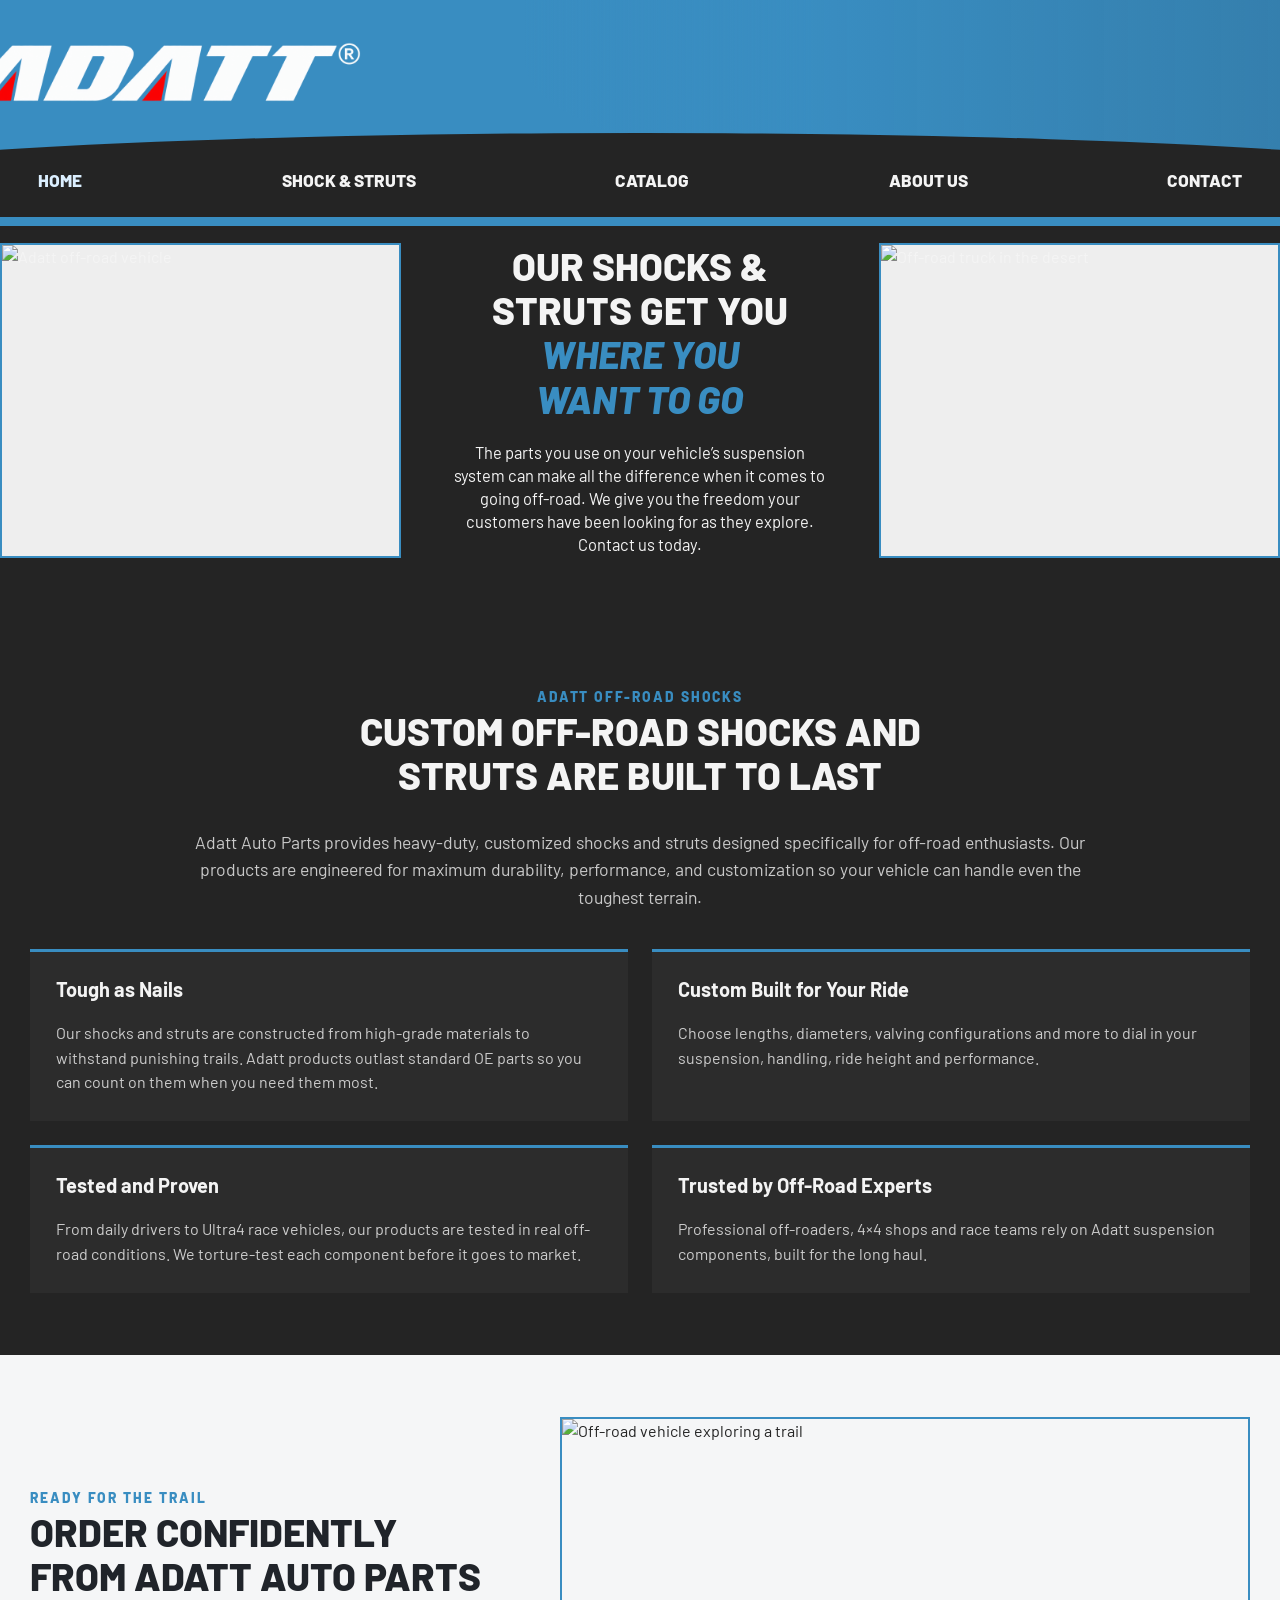
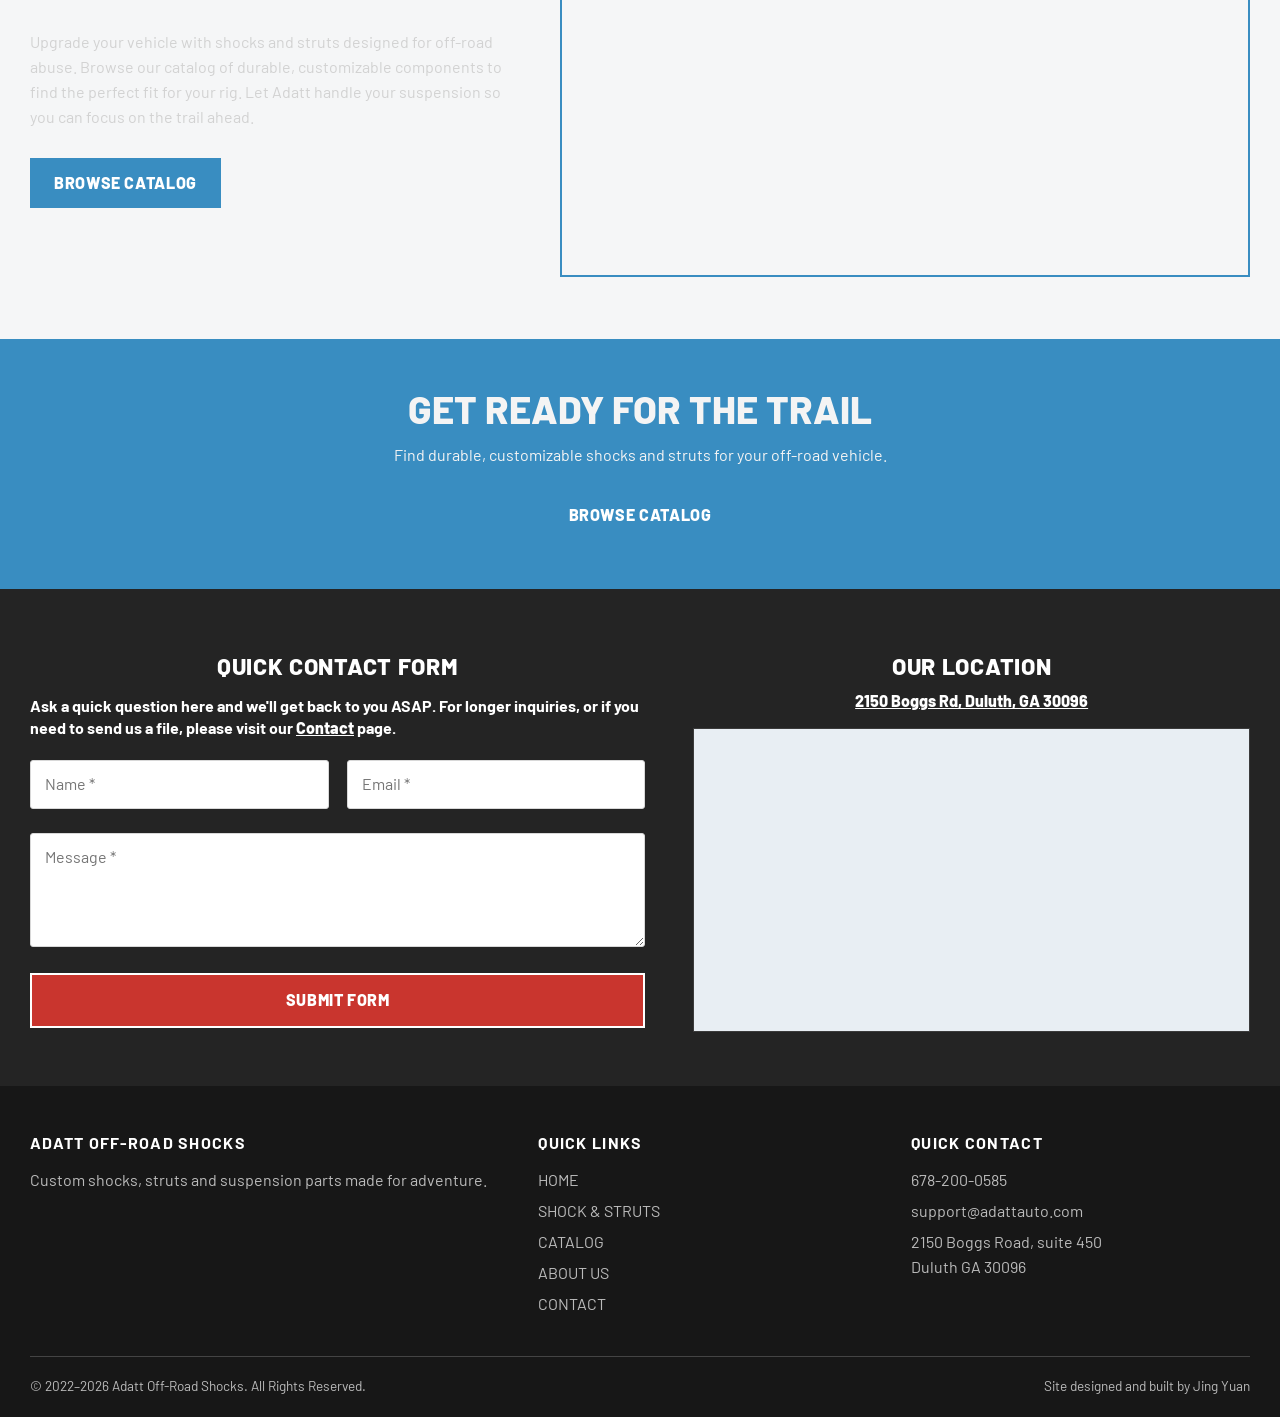
==== commit bac8dfd3: "Move header logo left" ====
--- a/index.html
+++ b/index.html
@@ -1,4 +1,4 @@
-<!doctype html><html lang="en"><head><meta charset="utf-8"><meta name="viewport" content="width=device-width, initial-scale=1"><meta name="theme-color" content="#398dc1"><title>Adatt | Suspension Parts for Off Roading</title><meta name="description" content="Adatt off-road shocks, struts and suspension parts built for rugged performance."><link rel="preconnect" href="https://i0.wp.com"><link rel="preconnect" href="https://fonts.googleapis.com"><link rel="preconnect" href="https://fonts.gstatic.com" crossorigin><link href="https://fonts.googleapis.com/css2?family=Barlow:wght@400;600;700;800;900&display=swap" rel="stylesheet"><link rel="stylesheet" href="assets/styles.css?v=logo-left-safe-20260929"></head><body><a class="skip-link" href="#main-content">Skip to content</a><header class="site-header"><div class="header-art"></div><div class="wrap header-main"><a class="brand" href="index.html" aria-label="Adatt Off-Road Shocks home"><img class="brand-logo" src="ADATT-LOGO版/LOGO.png" alt="ADATT"></a></div><button class="nav-toggle" type="button" aria-label="Open navigation menu" aria-expanded="false" aria-controls="primary-nav">☰</button><nav class="nav" id="primary-nav" aria-label="Primary navigation"><div class="wrap"><ul><li><a href="index.html" aria-current="page">HOME</a></li><li><a href="shock-and-struts">SHOCK & STRUTS</a></li><li><a href="catalog">CATALOG</a></li><li><a href="about">ABOUT US</a></li><li><a href="contact">CONTACT</a></li></ul></div></nav></header><main id="main-content"><section class="hero"><div class="hero-grid"><img class="hero-photo" width="1000" height="750" fetchpriority="high" src="https://i0.wp.com/adattauto.com/wp-content/uploads/2024/03/home-vehicle1b.jpg?resize=1000%2C750&ssl=1" alt="Adatt off-road vehicle"><div class="hero-copy"><h1>Our Shocks & Struts Get You <em>Where You Want To Go</em></h1><p>The parts you use on your vehicle’s suspension system can make all the difference when it comes to going off-road. We give you the freedom your customers have been looking for as they explore. Contact us today.</p></div><img class="hero-photo" width="1000" height="750" fetchpriority="high" src="https://i0.wp.com/adattauto.com/wp-content/uploads/2024/03/TOP-RIGHT-Truck.jpg?resize=1000%2C750&ssl=1" alt="Off-road truck in the desert"></div></section><section class="section"><div class="wrap"><div class="section-title"><span class="eyebrow">ADATT OFF-ROAD SHOCKS</span><h2>Custom Off-Road Shocks and Struts Are Built to Last</h2><p>Adatt Auto Parts provides heavy-duty, customized shocks and struts designed specifically for off-road enthusiasts. Our products are engineered for maximum durability, performance, and customization so your vehicle can handle even the toughest terrain.</p></div><div class="feature-grid"><article class="feature"><h3>Tough as Nails</h3><p>Our shocks and struts are constructed from high-grade materials to withstand punishing trails. Adatt products outlast standard OE parts so you can count on them when you need them most.</p></article><article class="feature"><h3>Custom Built for Your Ride</h3><p>Choose lengths, diameters, valving configurations and more to dial in your suspension, handling, ride height and performance.</p></article><article class="feature"><h3>Tested and Proven</h3><p>From daily drivers to Ultra4 race vehicles, our products are tested in real off-road conditions. We torture-test each component before it goes to market.</p></article><article class="feature"><h3>Trusted by Off-Road Experts</h3><p>Professional off-roaders, 4×4 shops and race teams rely on Adatt suspension components, built for the long haul.</p></article></div></div></section><section class="section section-light"><div class="wrap split"><div><span class="eyebrow">Ready for the trail</span><h2>Order Confidently from Adatt Auto Parts</h2><p>Upgrade your vehicle with shocks and struts designed for off-road abuse. Browse our catalog of durable, customizable components to find the perfect fit for your rig. Let Adatt handle your suspension so you can focus on the trail ahead.</p><a class="btn" href="catalog">Browse Catalog</a></div><img width="1080" height="720" loading="lazy" decoding="async" src="https://i0.wp.com/adattauto.com/wp-content/uploads/2024/03/home-B1.jpg?ssl=1&w=1080" alt="Off-road vehicle exploring a trail"></div></section><section class="cta"><div class="wrap"><h2>Get ready for the trail</h2><p>Find durable, customizable shocks and struts for your off-road vehicle.</p><a class="btn" href="catalog">Browse Catalog</a></div></section></main><section class="bottom-contact" aria-label="Quick contact and location">
+<!doctype html><html lang="en"><head><meta charset="utf-8"><meta name="viewport" content="width=device-width, initial-scale=1"><meta name="theme-color" content="#398dc1"><title>Adatt | Suspension Parts for Off Roading</title><meta name="description" content="Adatt off-road shocks, struts and suspension parts built for rugged performance."><link rel="preconnect" href="https://i0.wp.com"><link rel="preconnect" href="https://fonts.googleapis.com"><link rel="preconnect" href="https://fonts.gstatic.com" crossorigin><link href="https://fonts.googleapis.com/css2?family=Barlow:wght@400;600;700;800;900&display=swap" rel="stylesheet"><link rel="stylesheet" href="assets/styles.css?v=logo-left-20260929"></head><body><a class="skip-link" href="#main-content">Skip to content</a><header class="site-header"><div class="header-art"></div><div class="wrap header-main"><a class="brand" href="index.html" aria-label="Adatt Off-Road Shocks home"><img class="brand-logo" src="ADATT-LOGO版/LOGO.png" alt="ADATT"></a></div><button class="nav-toggle" type="button" aria-label="Open navigation menu" aria-expanded="false" aria-controls="primary-nav">☰</button><nav class="nav" id="primary-nav" aria-label="Primary navigation"><div class="wrap"><ul><li><a href="index.html" aria-current="page">HOME</a></li><li><a href="shock-and-struts">SHOCK & STRUTS</a></li><li><a href="catalog">CATALOG</a></li><li><a href="about">ABOUT US</a></li><li><a href="contact">CONTACT</a></li></ul></div></nav></header><main id="main-content"><section class="hero"><div class="hero-grid"><img class="hero-photo" width="1000" height="750" fetchpriority="high" src="https://i0.wp.com/adattauto.com/wp-content/uploads/2024/03/home-vehicle1b.jpg?resize=1000%2C750&ssl=1" alt="Adatt off-road vehicle"><div class="hero-copy"><h1>Our Shocks & Struts Get You <em>Where You Want To Go</em></h1><p>The parts you use on your vehicle’s suspension system can make all the difference when it comes to going off-road. We give you the freedom your customers have been looking for as they explore. Contact us today.</p></div><img class="hero-photo" width="1000" height="750" fetchpriority="high" src="https://i0.wp.com/adattauto.com/wp-content/uploads/2024/03/TOP-RIGHT-Truck.jpg?resize=1000%2C750&ssl=1" alt="Off-road truck in the desert"></div></section><section class="section"><div class="wrap"><div class="section-title"><span class="eyebrow">ADATT OFF-ROAD SHOCKS</span><h2>Custom Off-Road Shocks and Struts Are Built to Last</h2><p>Adatt Auto Parts provides heavy-duty, customized shocks and struts designed specifically for off-road enthusiasts. Our products are engineered for maximum durability, performance, and customization so your vehicle can handle even the toughest terrain.</p></div><div class="feature-grid"><article class="feature"><h3>Tough as Nails</h3><p>Our shocks and struts are constructed from high-grade materials to withstand punishing trails. Adatt products outlast standard OE parts so you can count on them when you need them most.</p></article><article class="feature"><h3>Custom Built for Your Ride</h3><p>Choose lengths, diameters, valving configurations and more to dial in your suspension, handling, ride height and performance.</p></article><article class="feature"><h3>Tested and Proven</h3><p>From daily drivers to Ultra4 race vehicles, our products are tested in real off-road conditions. We torture-test each component before it goes to market.</p></article><article class="feature"><h3>Trusted by Off-Road Experts</h3><p>Professional off-roaders, 4×4 shops and race teams rely on Adatt suspension components, built for the long haul.</p></article></div></div></section><section class="section section-light"><div class="wrap split"><div><span class="eyebrow">Ready for the trail</span><h2>Order Confidently from Adatt Auto Parts</h2><p>Upgrade your vehicle with shocks and struts designed for off-road abuse. Browse our catalog of durable, customizable components to find the perfect fit for your rig. Let Adatt handle your suspension so you can focus on the trail ahead.</p><a class="btn" href="catalog">Browse Catalog</a></div><img width="1080" height="720" loading="lazy" decoding="async" src="https://i0.wp.com/adattauto.com/wp-content/uploads/2024/03/home-B1.jpg?ssl=1&w=1080" alt="Off-road vehicle exploring a trail"></div></section><section class="cta"><div class="wrap"><h2>Get ready for the trail</h2><p>Find durable, customizable shocks and struts for your off-road vehicle.</p><a class="btn" href="catalog">Browse Catalog</a></div></section></main><section class="bottom-contact" aria-label="Quick contact and location">
   <div class="wrap bottom-contact-grid">
     <div class="quick-contact-panel">
       <h2>Quick Contact Form</h2>
--- a/assets/styles.css
+++ b/assets/styles.css
@@ -20,13 +20,12 @@
 .product-card h3{margin:0 0 12px;color:#111;font-size:1.1rem;line-height:1.2}
 .product-card p{display:block;color:#526176;margin:0;font-size:.95rem;line-height:1.55}
 @media(max-width:760px){.product-card div{min-height:auto}}
-.brand{display:inline-flex;align-items:center}
+.brand{display:inline-flex;align-items:center;transform:translateX(clamp(-96px,-7vw,-36px))}
 .brand-logo{width:clamp(230px,34vw,430px);height:auto;display:block}
 .brand-name::after{content:none}
 .brand-rule,.brand-sub{display:none}
 .header-main{min-height:128px}
-@media(min-width:901px){.brand{transform:translateX(-56px)}}
-@media(max-width:760px){.header-main{min-height:96px}.brand-logo{width:220px}}
+@media(max-width:760px){.header-main{min-height:96px}.brand{transform:translateX(-12px)}.brand-logo{width:220px}}
 .bottom-contact{background:#242424;color:#fff;padding:64px 0 54px;clear:both}
 .bottom-contact .wrap{max-width:1220px}
 .bottom-contact-grid{display:grid!important;grid-template-columns:minmax(0,1.05fr) minmax(420px,.95fr)!important;gap:48px;align-items:start;width:100%}
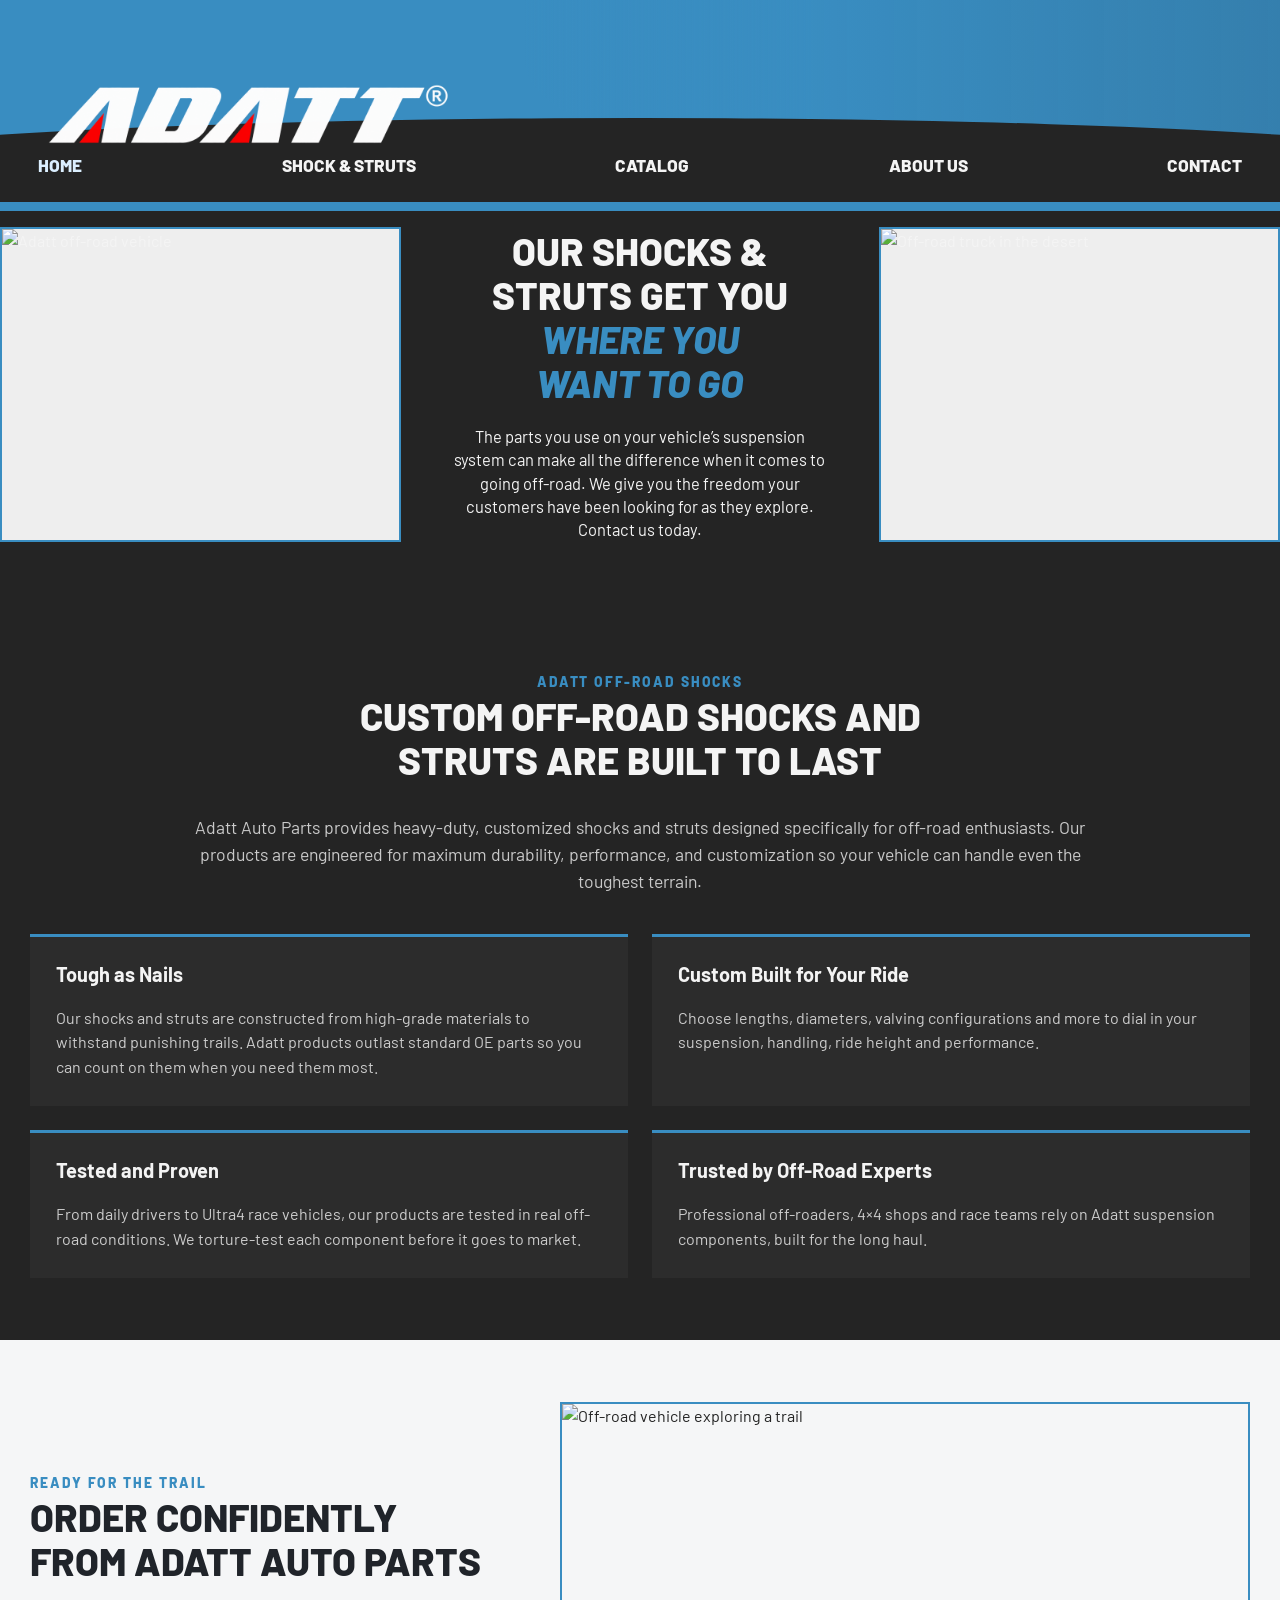
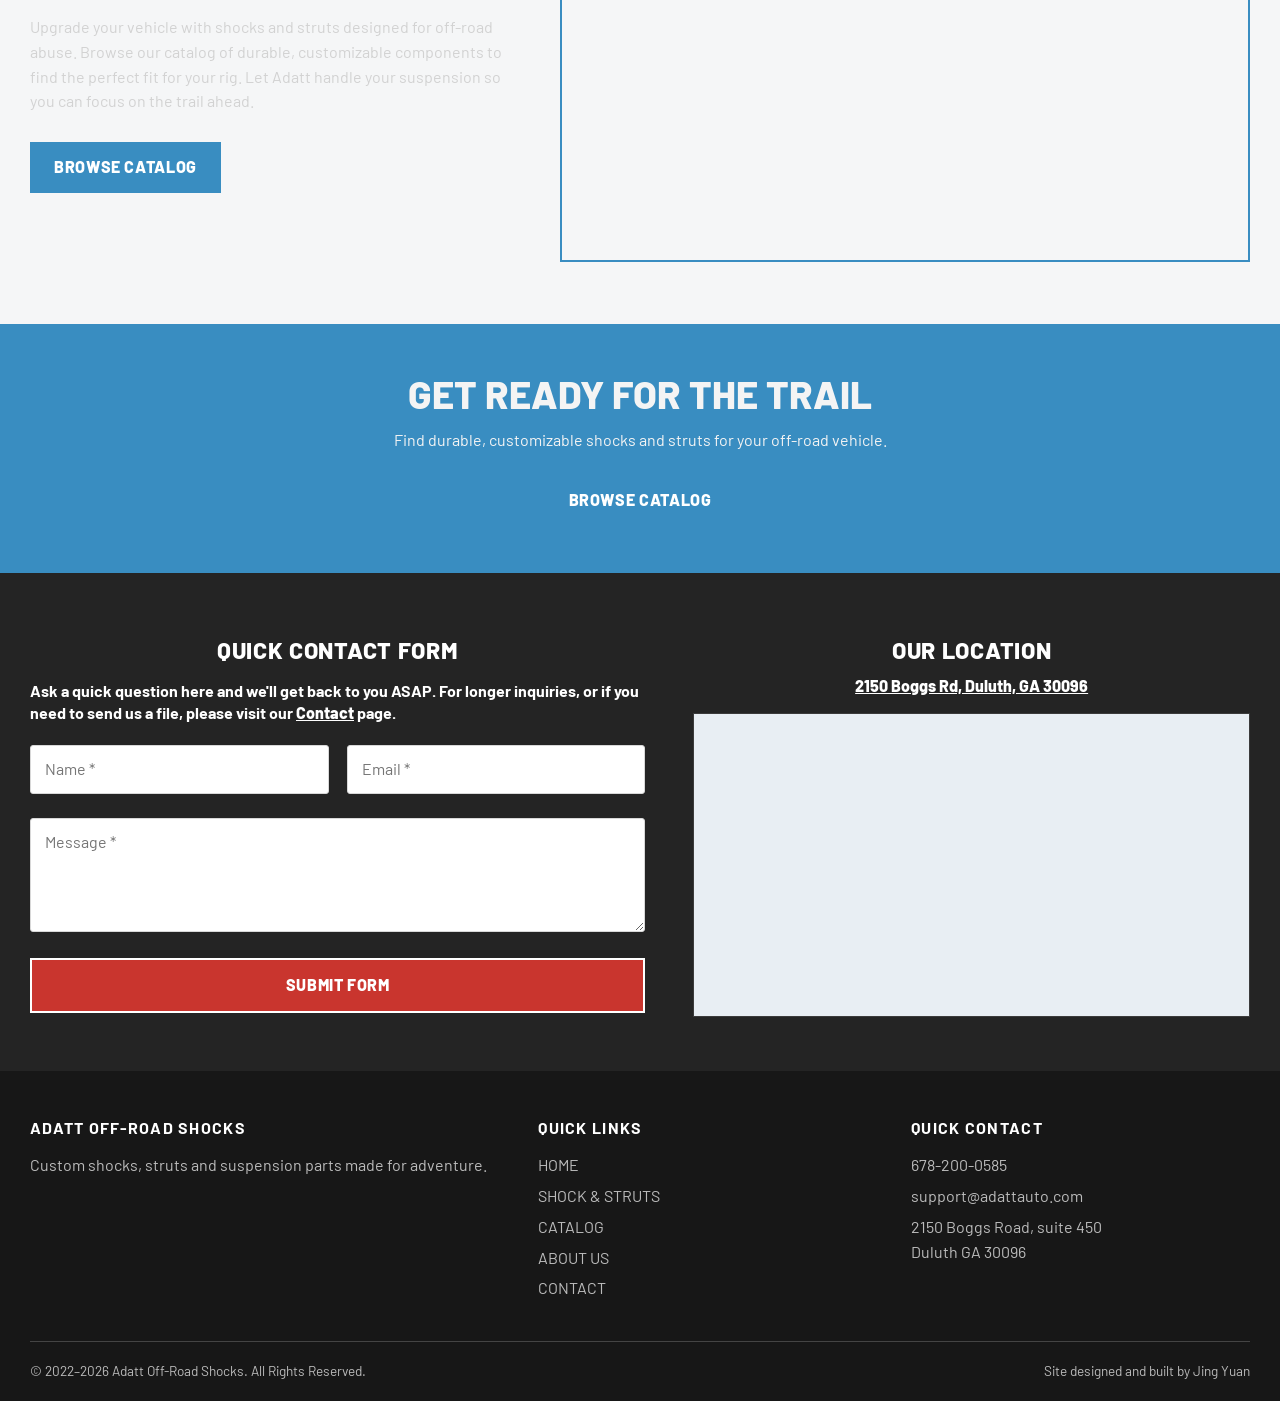
==== commit a5552662: "Anchor header logo to left" ====
--- a/index.html
+++ b/index.html
@@ -1,4 +1,4 @@
-<!doctype html><html lang="en"><head><meta charset="utf-8"><meta name="viewport" content="width=device-width, initial-scale=1"><meta name="theme-color" content="#398dc1"><title>Adatt | Suspension Parts for Off Roading</title><meta name="description" content="Adatt off-road shocks, struts and suspension parts built for rugged performance."><link rel="preconnect" href="https://i0.wp.com"><link rel="preconnect" href="https://fonts.googleapis.com"><link rel="preconnect" href="https://fonts.gstatic.com" crossorigin><link href="https://fonts.googleapis.com/css2?family=Barlow:wght@400;600;700;800;900&display=swap" rel="stylesheet"><link rel="stylesheet" href="assets/styles.css?v=logo-left-20260929"></head><body><a class="skip-link" href="#main-content">Skip to content</a><header class="site-header"><div class="header-art"></div><div class="wrap header-main"><a class="brand" href="index.html" aria-label="Adatt Off-Road Shocks home"><img class="brand-logo" src="ADATT-LOGO版/LOGO.png" alt="ADATT"></a></div><button class="nav-toggle" type="button" aria-label="Open navigation menu" aria-expanded="false" aria-controls="primary-nav">☰</button><nav class="nav" id="primary-nav" aria-label="Primary navigation"><div class="wrap"><ul><li><a href="index.html" aria-current="page">HOME</a></li><li><a href="shock-and-struts">SHOCK & STRUTS</a></li><li><a href="catalog">CATALOG</a></li><li><a href="about">ABOUT US</a></li><li><a href="contact">CONTACT</a></li></ul></div></nav></header><main id="main-content"><section class="hero"><div class="hero-grid"><img class="hero-photo" width="1000" height="750" fetchpriority="high" src="https://i0.wp.com/adattauto.com/wp-content/uploads/2024/03/home-vehicle1b.jpg?resize=1000%2C750&ssl=1" alt="Adatt off-road vehicle"><div class="hero-copy"><h1>Our Shocks & Struts Get You <em>Where You Want To Go</em></h1><p>The parts you use on your vehicle’s suspension system can make all the difference when it comes to going off-road. We give you the freedom your customers have been looking for as they explore. Contact us today.</p></div><img class="hero-photo" width="1000" height="750" fetchpriority="high" src="https://i0.wp.com/adattauto.com/wp-content/uploads/2024/03/TOP-RIGHT-Truck.jpg?resize=1000%2C750&ssl=1" alt="Off-road truck in the desert"></div></section><section class="section"><div class="wrap"><div class="section-title"><span class="eyebrow">ADATT OFF-ROAD SHOCKS</span><h2>Custom Off-Road Shocks and Struts Are Built to Last</h2><p>Adatt Auto Parts provides heavy-duty, customized shocks and struts designed specifically for off-road enthusiasts. Our products are engineered for maximum durability, performance, and customization so your vehicle can handle even the toughest terrain.</p></div><div class="feature-grid"><article class="feature"><h3>Tough as Nails</h3><p>Our shocks and struts are constructed from high-grade materials to withstand punishing trails. Adatt products outlast standard OE parts so you can count on them when you need them most.</p></article><article class="feature"><h3>Custom Built for Your Ride</h3><p>Choose lengths, diameters, valving configurations and more to dial in your suspension, handling, ride height and performance.</p></article><article class="feature"><h3>Tested and Proven</h3><p>From daily drivers to Ultra4 race vehicles, our products are tested in real off-road conditions. We torture-test each component before it goes to market.</p></article><article class="feature"><h3>Trusted by Off-Road Experts</h3><p>Professional off-roaders, 4×4 shops and race teams rely on Adatt suspension components, built for the long haul.</p></article></div></div></section><section class="section section-light"><div class="wrap split"><div><span class="eyebrow">Ready for the trail</span><h2>Order Confidently from Adatt Auto Parts</h2><p>Upgrade your vehicle with shocks and struts designed for off-road abuse. Browse our catalog of durable, customizable components to find the perfect fit for your rig. Let Adatt handle your suspension so you can focus on the trail ahead.</p><a class="btn" href="catalog">Browse Catalog</a></div><img width="1080" height="720" loading="lazy" decoding="async" src="https://i0.wp.com/adattauto.com/wp-content/uploads/2024/03/home-B1.jpg?ssl=1&w=1080" alt="Off-road vehicle exploring a trail"></div></section><section class="cta"><div class="wrap"><h2>Get ready for the trail</h2><p>Find durable, customizable shocks and struts for your off-road vehicle.</p><a class="btn" href="catalog">Browse Catalog</a></div></section></main><section class="bottom-contact" aria-label="Quick contact and location">
+<!doctype html><html lang="en"><head><meta charset="utf-8"><meta name="viewport" content="width=device-width, initial-scale=1"><meta name="theme-color" content="#398dc1"><title>Adatt | Suspension Parts for Off Roading</title><meta name="description" content="Adatt off-road shocks, struts and suspension parts built for rugged performance."><link rel="preconnect" href="https://i0.wp.com"><link rel="preconnect" href="https://fonts.googleapis.com"><link rel="preconnect" href="https://fonts.gstatic.com" crossorigin><link href="https://fonts.googleapis.com/css2?family=Barlow:wght@400;600;700;800;900&display=swap" rel="stylesheet"><link rel="stylesheet" href="assets/styles.css?v=logo-left-anchor-20260929"></head><body><a class="skip-link" href="#main-content">Skip to content</a><header class="site-header"><div class="header-art"></div><div class="wrap header-main"><a class="brand" href="index.html" aria-label="Adatt Off-Road Shocks home"><img class="brand-logo" src="ADATT-LOGO版/LOGO.png" alt="ADATT"></a></div><button class="nav-toggle" type="button" aria-label="Open navigation menu" aria-expanded="false" aria-controls="primary-nav">☰</button><nav class="nav" id="primary-nav" aria-label="Primary navigation"><div class="wrap"><ul><li><a href="index.html" aria-current="page">HOME</a></li><li><a href="shock-and-struts">SHOCK & STRUTS</a></li><li><a href="catalog">CATALOG</a></li><li><a href="about">ABOUT US</a></li><li><a href="contact">CONTACT</a></li></ul></div></nav></header><main id="main-content"><section class="hero"><div class="hero-grid"><img class="hero-photo" width="1000" height="750" fetchpriority="high" src="https://i0.wp.com/adattauto.com/wp-content/uploads/2024/03/home-vehicle1b.jpg?resize=1000%2C750&ssl=1" alt="Adatt off-road vehicle"><div class="hero-copy"><h1>Our Shocks & Struts Get You <em>Where You Want To Go</em></h1><p>The parts you use on your vehicle’s suspension system can make all the difference when it comes to going off-road. We give you the freedom your customers have been looking for as they explore. Contact us today.</p></div><img class="hero-photo" width="1000" height="750" fetchpriority="high" src="https://i0.wp.com/adattauto.com/wp-content/uploads/2024/03/TOP-RIGHT-Truck.jpg?resize=1000%2C750&ssl=1" alt="Off-road truck in the desert"></div></section><section class="section"><div class="wrap"><div class="section-title"><span class="eyebrow">ADATT OFF-ROAD SHOCKS</span><h2>Custom Off-Road Shocks and Struts Are Built to Last</h2><p>Adatt Auto Parts provides heavy-duty, customized shocks and struts designed specifically for off-road enthusiasts. Our products are engineered for maximum durability, performance, and customization so your vehicle can handle even the toughest terrain.</p></div><div class="feature-grid"><article class="feature"><h3>Tough as Nails</h3><p>Our shocks and struts are constructed from high-grade materials to withstand punishing trails. Adatt products outlast standard OE parts so you can count on them when you need them most.</p></article><article class="feature"><h3>Custom Built for Your Ride</h3><p>Choose lengths, diameters, valving configurations and more to dial in your suspension, handling, ride height and performance.</p></article><article class="feature"><h3>Tested and Proven</h3><p>From daily drivers to Ultra4 race vehicles, our products are tested in real off-road conditions. We torture-test each component before it goes to market.</p></article><article class="feature"><h3>Trusted by Off-Road Experts</h3><p>Professional off-roaders, 4×4 shops and race teams rely on Adatt suspension components, built for the long haul.</p></article></div></div></section><section class="section section-light"><div class="wrap split"><div><span class="eyebrow">Ready for the trail</span><h2>Order Confidently from Adatt Auto Parts</h2><p>Upgrade your vehicle with shocks and struts designed for off-road abuse. Browse our catalog of durable, customizable components to find the perfect fit for your rig. Let Adatt handle your suspension so you can focus on the trail ahead.</p><a class="btn" href="catalog">Browse Catalog</a></div><img width="1080" height="720" loading="lazy" decoding="async" src="https://i0.wp.com/adattauto.com/wp-content/uploads/2024/03/home-B1.jpg?ssl=1&w=1080" alt="Off-road vehicle exploring a trail"></div></section><section class="cta"><div class="wrap"><h2>Get ready for the trail</h2><p>Find durable, customizable shocks and struts for your off-road vehicle.</p><a class="btn" href="catalog">Browse Catalog</a></div></section></main><section class="bottom-contact" aria-label="Quick contact and location">
   <div class="wrap bottom-contact-grid">
     <div class="quick-contact-panel">
       <h2>Quick Contact Form</h2>
--- a/assets/styles.css
+++ b/assets/styles.css
@@ -20,12 +20,12 @@
 .product-card h3{margin:0 0 12px;color:#111;font-size:1.1rem;line-height:1.2}
 .product-card p{display:block;color:#526176;margin:0;font-size:.95rem;line-height:1.55}
 @media(max-width:760px){.product-card div{min-height:auto}}
-.brand{display:inline-flex;align-items:center;transform:translateX(clamp(-96px,-7vw,-36px))}
+.brand{position:absolute;z-index:2;left:28px;top:42px;display:inline-flex;align-items:center}
 .brand-logo{width:clamp(230px,34vw,430px);height:auto;display:block}
 .brand-name::after{content:none}
 .brand-rule,.brand-sub{display:none}
 .header-main{min-height:128px}
-@media(max-width:760px){.header-main{min-height:96px}.brand{transform:translateX(-12px)}.brand-logo{width:220px}}
+@media(max-width:760px){.header-main{min-height:96px}.brand{left:18px;top:34px}.brand-logo{width:220px}}
 .bottom-contact{background:#242424;color:#fff;padding:64px 0 54px;clear:both}
 .bottom-contact .wrap{max-width:1220px}
 .bottom-contact-grid{display:grid!important;grid-template-columns:minmax(0,1.05fr) minmax(420px,.95fr)!important;gap:48px;align-items:start;width:100%}
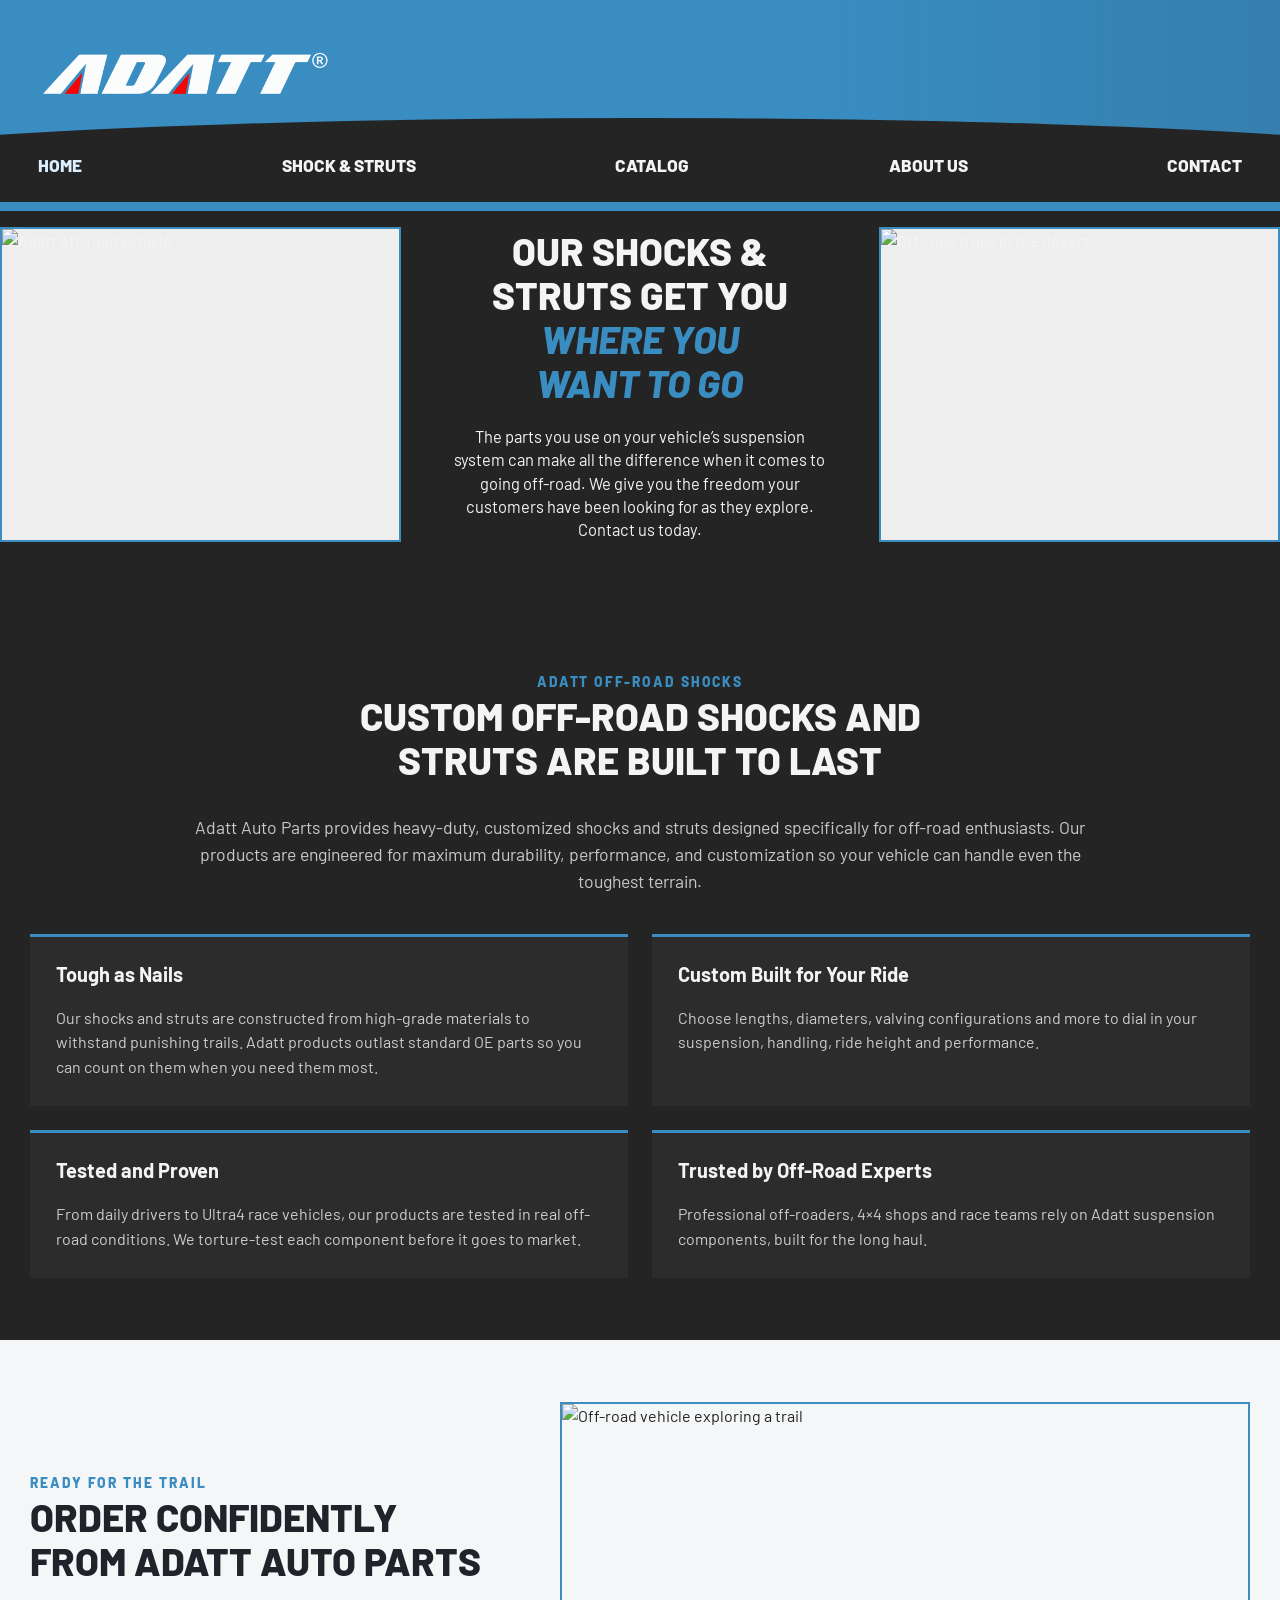
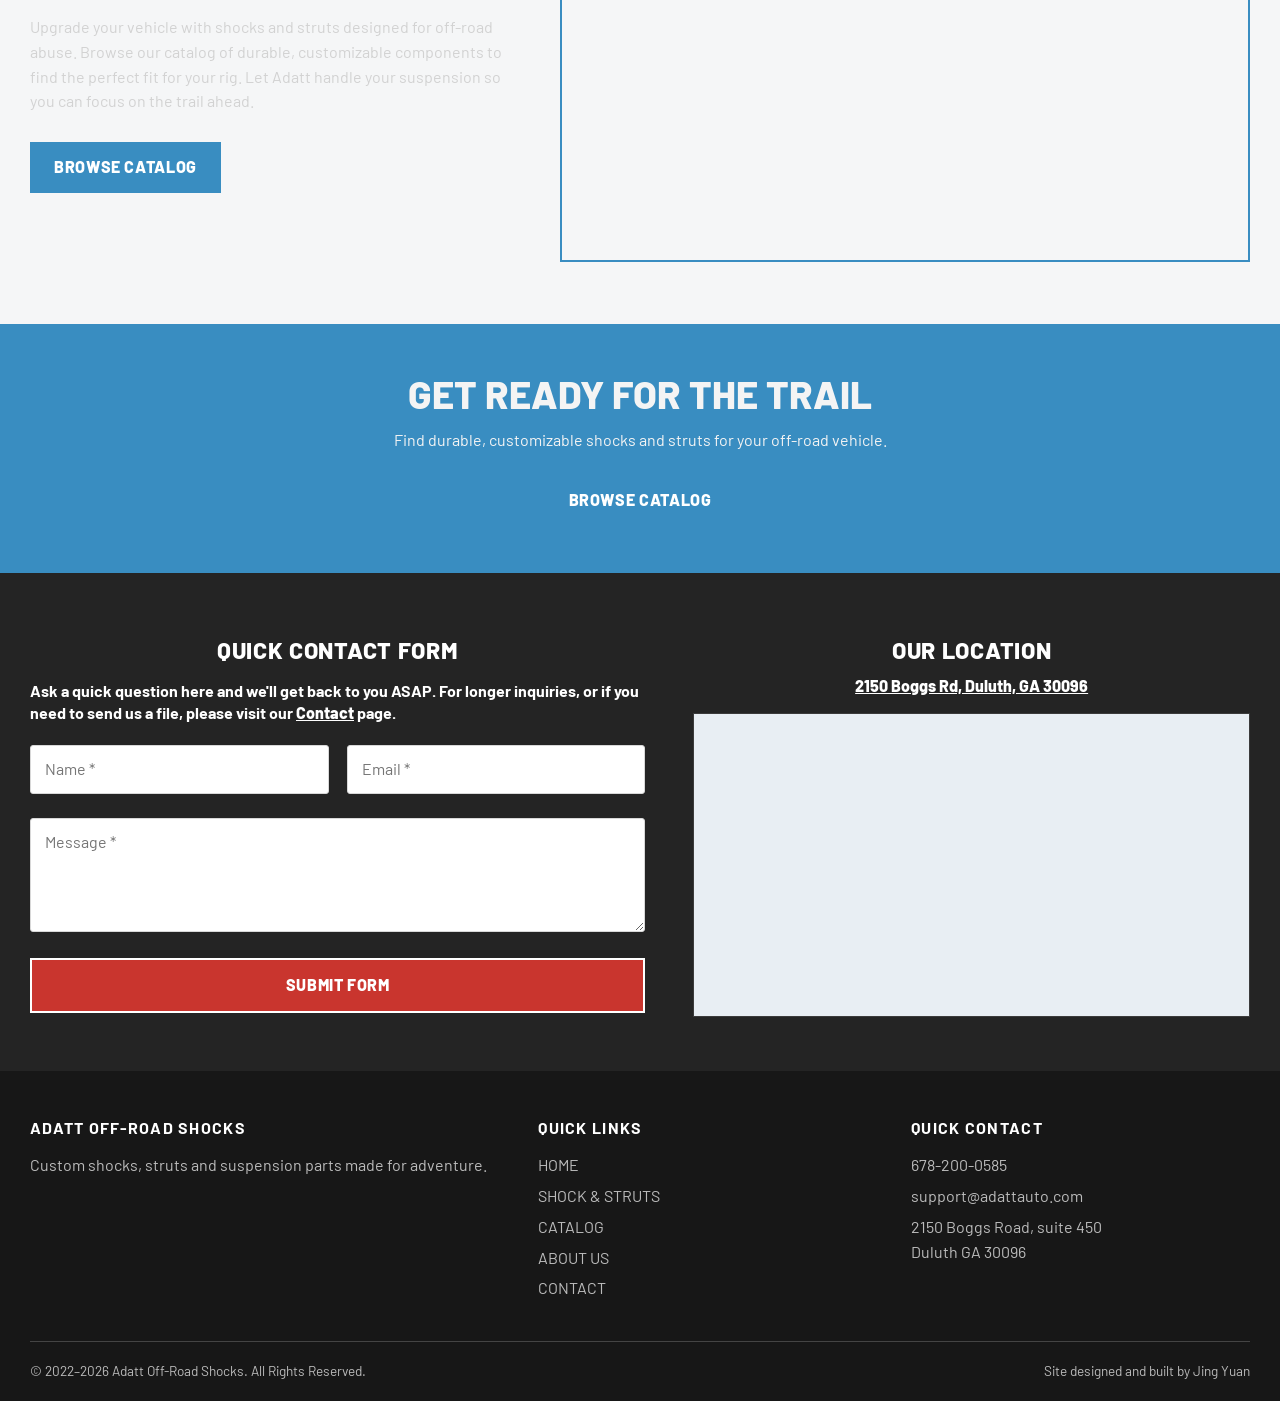
==== commit b50c7a86: "Keep header logo inside blue area" ====
--- a/index.html
+++ b/index.html
@@ -1,4 +1,4 @@
-<!doctype html><html lang="en"><head><meta charset="utf-8"><meta name="viewport" content="width=device-width, initial-scale=1"><meta name="theme-color" content="#398dc1"><title>Adatt | Suspension Parts for Off Roading</title><meta name="description" content="Adatt off-road shocks, struts and suspension parts built for rugged performance."><link rel="preconnect" href="https://i0.wp.com"><link rel="preconnect" href="https://fonts.googleapis.com"><link rel="preconnect" href="https://fonts.gstatic.com" crossorigin><link href="https://fonts.googleapis.com/css2?family=Barlow:wght@400;600;700;800;900&display=swap" rel="stylesheet"><link rel="stylesheet" href="assets/styles.css?v=logo-left-anchor-20260929"></head><body><a class="skip-link" href="#main-content">Skip to content</a><header class="site-header"><div class="header-art"></div><div class="wrap header-main"><a class="brand" href="index.html" aria-label="Adatt Off-Road Shocks home"><img class="brand-logo" src="ADATT-LOGO版/LOGO.png" alt="ADATT"></a></div><button class="nav-toggle" type="button" aria-label="Open navigation menu" aria-expanded="false" aria-controls="primary-nav">☰</button><nav class="nav" id="primary-nav" aria-label="Primary navigation"><div class="wrap"><ul><li><a href="index.html" aria-current="page">HOME</a></li><li><a href="shock-and-struts">SHOCK & STRUTS</a></li><li><a href="catalog">CATALOG</a></li><li><a href="about">ABOUT US</a></li><li><a href="contact">CONTACT</a></li></ul></div></nav></header><main id="main-content"><section class="hero"><div class="hero-grid"><img class="hero-photo" width="1000" height="750" fetchpriority="high" src="https://i0.wp.com/adattauto.com/wp-content/uploads/2024/03/home-vehicle1b.jpg?resize=1000%2C750&ssl=1" alt="Adatt off-road vehicle"><div class="hero-copy"><h1>Our Shocks & Struts Get You <em>Where You Want To Go</em></h1><p>The parts you use on your vehicle’s suspension system can make all the difference when it comes to going off-road. We give you the freedom your customers have been looking for as they explore. Contact us today.</p></div><img class="hero-photo" width="1000" height="750" fetchpriority="high" src="https://i0.wp.com/adattauto.com/wp-content/uploads/2024/03/TOP-RIGHT-Truck.jpg?resize=1000%2C750&ssl=1" alt="Off-road truck in the desert"></div></section><section class="section"><div class="wrap"><div class="section-title"><span class="eyebrow">ADATT OFF-ROAD SHOCKS</span><h2>Custom Off-Road Shocks and Struts Are Built to Last</h2><p>Adatt Auto Parts provides heavy-duty, customized shocks and struts designed specifically for off-road enthusiasts. Our products are engineered for maximum durability, performance, and customization so your vehicle can handle even the toughest terrain.</p></div><div class="feature-grid"><article class="feature"><h3>Tough as Nails</h3><p>Our shocks and struts are constructed from high-grade materials to withstand punishing trails. Adatt products outlast standard OE parts so you can count on them when you need them most.</p></article><article class="feature"><h3>Custom Built for Your Ride</h3><p>Choose lengths, diameters, valving configurations and more to dial in your suspension, handling, ride height and performance.</p></article><article class="feature"><h3>Tested and Proven</h3><p>From daily drivers to Ultra4 race vehicles, our products are tested in real off-road conditions. We torture-test each component before it goes to market.</p></article><article class="feature"><h3>Trusted by Off-Road Experts</h3><p>Professional off-roaders, 4×4 shops and race teams rely on Adatt suspension components, built for the long haul.</p></article></div></div></section><section class="section section-light"><div class="wrap split"><div><span class="eyebrow">Ready for the trail</span><h2>Order Confidently from Adatt Auto Parts</h2><p>Upgrade your vehicle with shocks and struts designed for off-road abuse. Browse our catalog of durable, customizable components to find the perfect fit for your rig. Let Adatt handle your suspension so you can focus on the trail ahead.</p><a class="btn" href="catalog">Browse Catalog</a></div><img width="1080" height="720" loading="lazy" decoding="async" src="https://i0.wp.com/adattauto.com/wp-content/uploads/2024/03/home-B1.jpg?ssl=1&w=1080" alt="Off-road vehicle exploring a trail"></div></section><section class="cta"><div class="wrap"><h2>Get ready for the trail</h2><p>Find durable, customizable shocks and struts for your off-road vehicle.</p><a class="btn" href="catalog">Browse Catalog</a></div></section></main><section class="bottom-contact" aria-label="Quick contact and location">
+<!doctype html><html lang="en"><head><meta charset="utf-8"><meta name="viewport" content="width=device-width, initial-scale=1"><meta name="theme-color" content="#398dc1"><title>Adatt | Suspension Parts for Off Roading</title><meta name="description" content="Adatt off-road shocks, struts and suspension parts built for rugged performance."><link rel="preconnect" href="https://i0.wp.com"><link rel="preconnect" href="https://fonts.googleapis.com"><link rel="preconnect" href="https://fonts.gstatic.com" crossorigin><link href="https://fonts.googleapis.com/css2?family=Barlow:wght@400;600;700;800;900&display=swap" rel="stylesheet"><link rel="stylesheet" href="assets/styles.css?v=logo-inside-blue-20260929"></head><body><a class="skip-link" href="#main-content">Skip to content</a><header class="site-header"><div class="header-art"></div><div class="wrap header-main"><a class="brand" href="index.html" aria-label="Adatt Off-Road Shocks home"><img class="brand-logo" src="ADATT-LOGO版/LOGO.png" alt="ADATT"></a></div><button class="nav-toggle" type="button" aria-label="Open navigation menu" aria-expanded="false" aria-controls="primary-nav">☰</button><nav class="nav" id="primary-nav" aria-label="Primary navigation"><div class="wrap"><ul><li><a href="index.html" aria-current="page">HOME</a></li><li><a href="shock-and-struts">SHOCK & STRUTS</a></li><li><a href="catalog">CATALOG</a></li><li><a href="about">ABOUT US</a></li><li><a href="contact">CONTACT</a></li></ul></div></nav></header><main id="main-content"><section class="hero"><div class="hero-grid"><img class="hero-photo" width="1000" height="750" fetchpriority="high" src="https://i0.wp.com/adattauto.com/wp-content/uploads/2024/03/home-vehicle1b.jpg?resize=1000%2C750&ssl=1" alt="Adatt off-road vehicle"><div class="hero-copy"><h1>Our Shocks & Struts Get You <em>Where You Want To Go</em></h1><p>The parts you use on your vehicle’s suspension system can make all the difference when it comes to going off-road. We give you the freedom your customers have been looking for as they explore. Contact us today.</p></div><img class="hero-photo" width="1000" height="750" fetchpriority="high" src="https://i0.wp.com/adattauto.com/wp-content/uploads/2024/03/TOP-RIGHT-Truck.jpg?resize=1000%2C750&ssl=1" alt="Off-road truck in the desert"></div></section><section class="section"><div class="wrap"><div class="section-title"><span class="eyebrow">ADATT OFF-ROAD SHOCKS</span><h2>Custom Off-Road Shocks and Struts Are Built to Last</h2><p>Adatt Auto Parts provides heavy-duty, customized shocks and struts designed specifically for off-road enthusiasts. Our products are engineered for maximum durability, performance, and customization so your vehicle can handle even the toughest terrain.</p></div><div class="feature-grid"><article class="feature"><h3>Tough as Nails</h3><p>Our shocks and struts are constructed from high-grade materials to withstand punishing trails. Adatt products outlast standard OE parts so you can count on them when you need them most.</p></article><article class="feature"><h3>Custom Built for Your Ride</h3><p>Choose lengths, diameters, valving configurations and more to dial in your suspension, handling, ride height and performance.</p></article><article class="feature"><h3>Tested and Proven</h3><p>From daily drivers to Ultra4 race vehicles, our products are tested in real off-road conditions. We torture-test each component before it goes to market.</p></article><article class="feature"><h3>Trusted by Off-Road Experts</h3><p>Professional off-roaders, 4×4 shops and race teams rely on Adatt suspension components, built for the long haul.</p></article></div></div></section><section class="section section-light"><div class="wrap split"><div><span class="eyebrow">Ready for the trail</span><h2>Order Confidently from Adatt Auto Parts</h2><p>Upgrade your vehicle with shocks and struts designed for off-road abuse. Browse our catalog of durable, customizable components to find the perfect fit for your rig. Let Adatt handle your suspension so you can focus on the trail ahead.</p><a class="btn" href="catalog">Browse Catalog</a></div><img width="1080" height="720" loading="lazy" decoding="async" src="https://i0.wp.com/adattauto.com/wp-content/uploads/2024/03/home-B1.jpg?ssl=1&w=1080" alt="Off-road vehicle exploring a trail"></div></section><section class="cta"><div class="wrap"><h2>Get ready for the trail</h2><p>Find durable, customizable shocks and struts for your off-road vehicle.</p><a class="btn" href="catalog">Browse Catalog</a></div></section></main><section class="bottom-contact" aria-label="Quick contact and location">
   <div class="wrap bottom-contact-grid">
     <div class="quick-contact-panel">
       <h2>Quick Contact Form</h2>
--- a/assets/styles.css
+++ b/assets/styles.css
@@ -20,12 +20,12 @@
 .product-card h3{margin:0 0 12px;color:#111;font-size:1.1rem;line-height:1.2}
 .product-card p{display:block;color:#526176;margin:0;font-size:.95rem;line-height:1.55}
 @media(max-width:760px){.product-card div{min-height:auto}}
-.brand{position:absolute;z-index:2;left:28px;top:42px;display:inline-flex;align-items:center}
-.brand-logo{width:clamp(230px,34vw,430px);height:auto;display:block}
+.brand{position:absolute;z-index:2;left:28px;top:22px;display:inline-flex;align-items:center}
+.brand-logo{width:clamp(210px,24vw,320px);height:auto;display:block}
 .brand-name::after{content:none}
 .brand-rule,.brand-sub{display:none}
 .header-main{min-height:128px}
-@media(max-width:760px){.header-main{min-height:96px}.brand{left:18px;top:34px}.brand-logo{width:220px}}
+@media(max-width:760px){.header-main{min-height:96px}.brand{left:18px;top:18px}.brand-logo{width:200px}}
 .bottom-contact{background:#242424;color:#fff;padding:64px 0 54px;clear:both}
 .bottom-contact .wrap{max-width:1220px}
 .bottom-contact-grid{display:grid!important;grid-template-columns:minmax(0,1.05fr) minmax(420px,.95fr)!important;gap:48px;align-items:start;width:100%}
